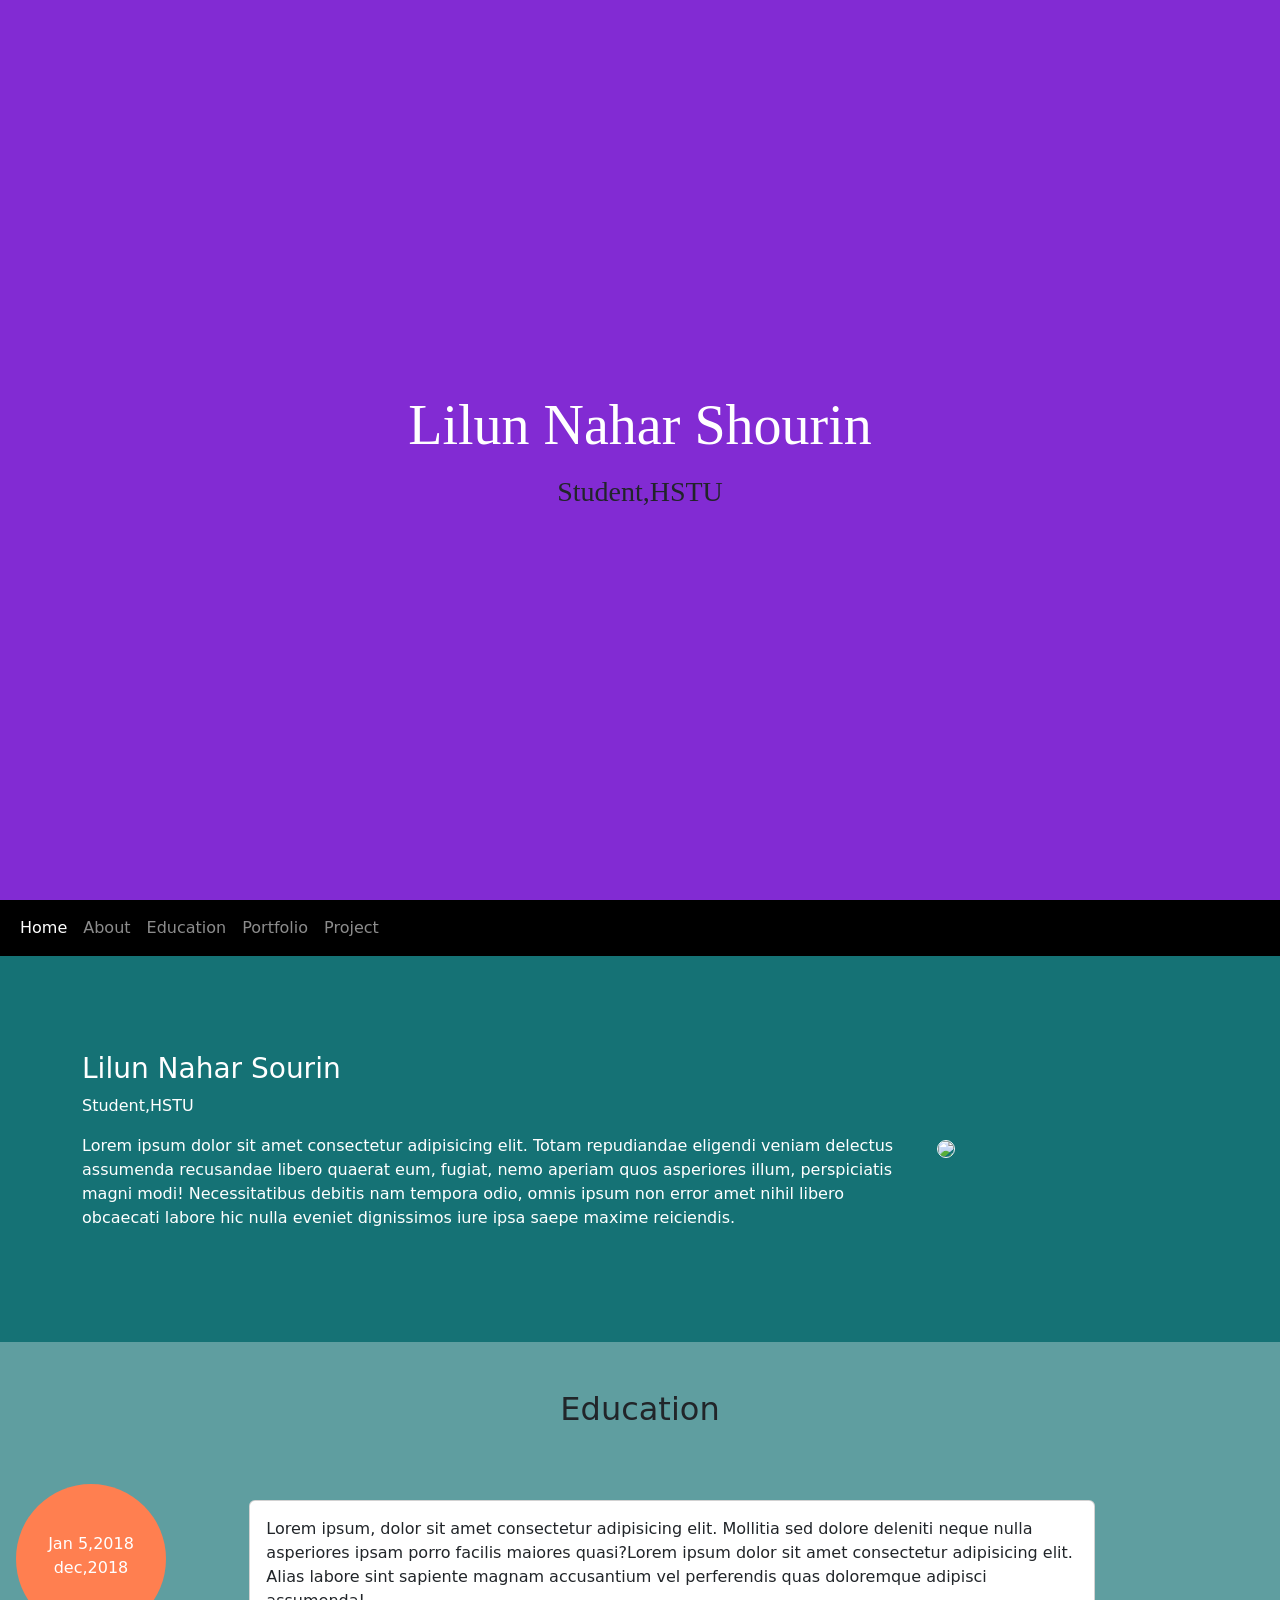
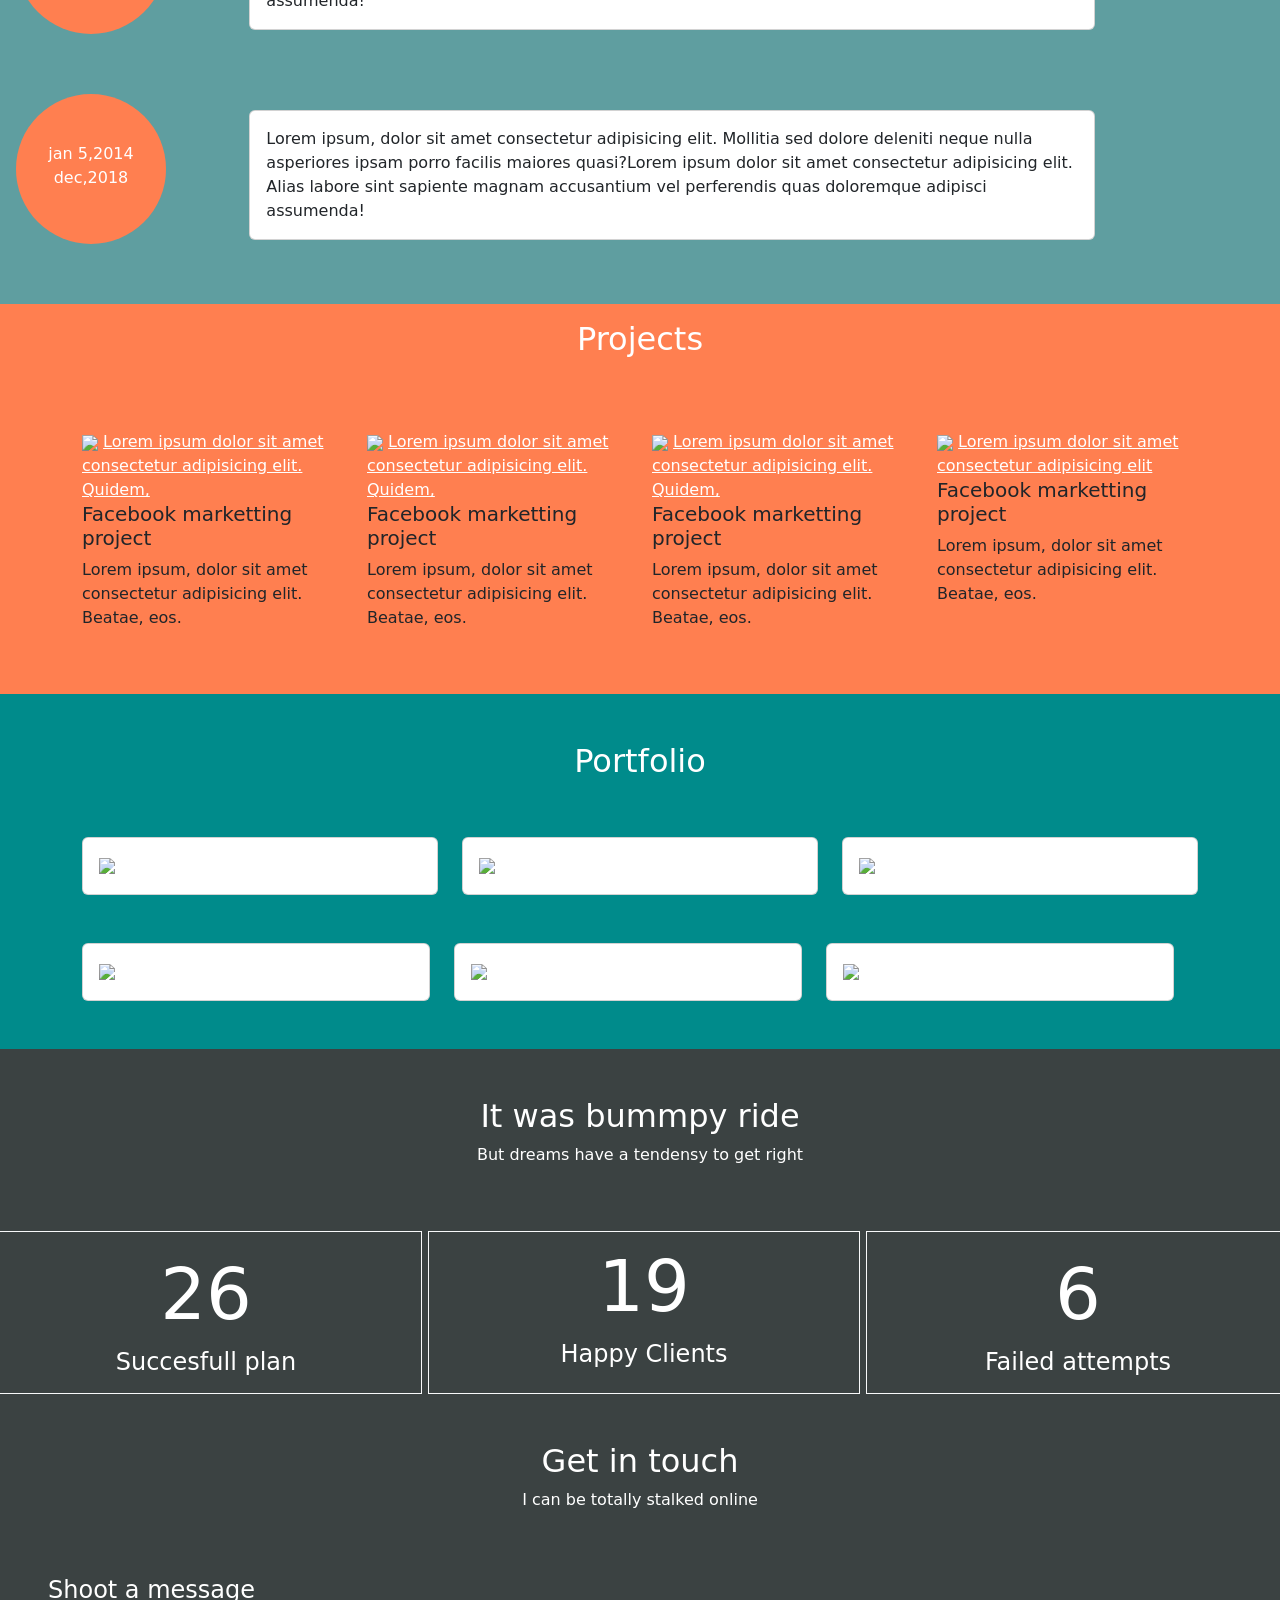
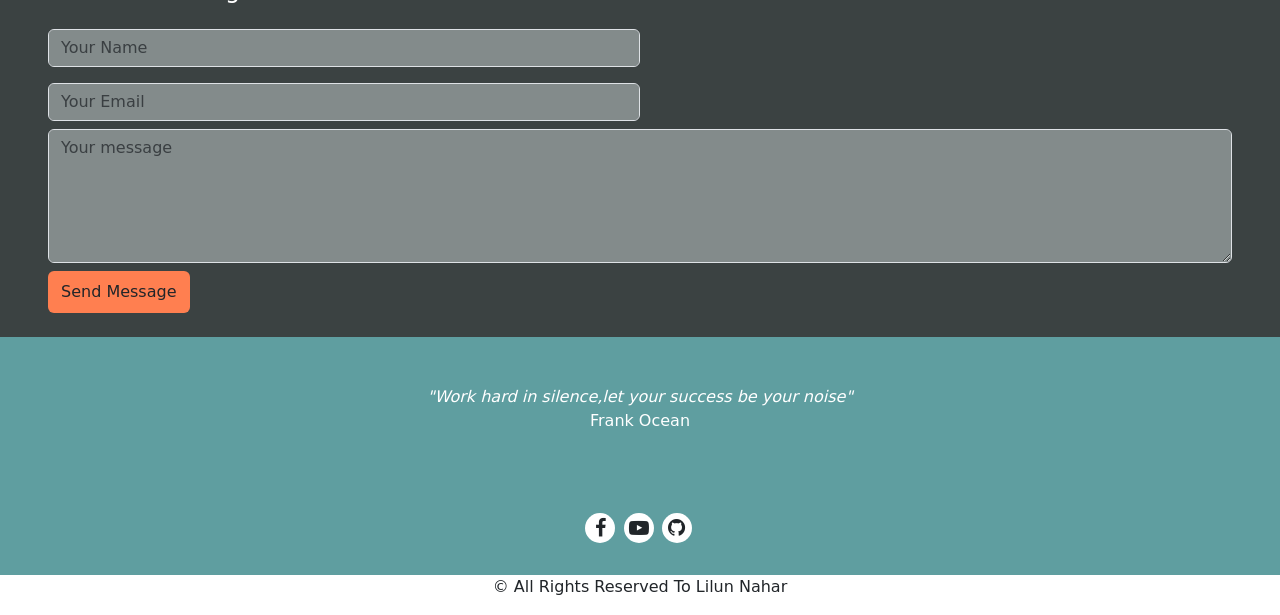
==== index.html @ 3ed7d9c3 "Update index.html" ====
<!DOCTYPE html>

<head>
  
  <meta charset="UTF-8">
  <meta http-equiv="X-UA-Compatible" content="IE=edge">
  <meta name="viewport" content="width=device-width, initial-scale=1.0">

  <title>Document</title>

  <link rel="shortcut icon" type="image/png" href="54432414_1206450412865077_2310091367524597760_n.jpg">

  <!-- bootstrap -->

  <link href="https://cdn.jsdelivr.net/npm/bootstrap@5.0.0-beta3/dist/css/bootstrap.min.css" rel="stylesheet"
    integrity="sha384-eOJMYsd53ii+scO/bJGFsiCZc+5NDVN2yr8+0RDqr0Ql0h+rP48ckxlpbzKgwra6" crossorigin="anonymous">

  

  <link rel="stylesheet" href="https://stackpath.bootstrapcdn.com/font-awesome/4.7.0/css/font-awesome.min.css" integrity="sha384-wvfXpqpZZVQGK6TAh5PVlGOfQNHSoD2xbE+QkPxCAFlNEevoEH3Sl0sibVcOQVnN" crossorigin="anonymous">
  <link rel="stylesheet" href="style.css">
  
  
</head>

<body>
  <!-- this is banner -->
  <section class="banner-container  container-fluid">
    <div class="row vh-100">
      <div class="col-md-9 m-auto text-center banner-colum ">
        <h1 class="text-white display-4 font-weight-bolder py-2">Lilun Nahar Shourin</h1>
        <h3>Student,HSTU</h3>
      </div>

    </div>
  </section>

  <!-- navbar -->


  <nav class="navbar navbar-expand-lg navbar-dark navbar-container">
    <div class="container-fluid text-center">

      <button class="navbar-toggler" type="button" data-bs-toggle="collapse" data-bs-target="#navbarSupportedContent"
        aria-controls="navbarSupportedContent" aria-expanded="false" aria-label="Toggle navigation">
        <span class="navbar-toggler-icon"></span>
      </button>
      <div class="collapse navbar-collapse ml-auto" id="navbarSupportedContent">
        <ul class="navbar-nav ml-auto mb-2 mb-lg-0">
          <li class="nav-item m-auto ">
            <a class="nav-link active" aria-current="page" href="#">Home</a>
          </li>
          <li class="nav-item">
            <a class="nav-link" href="#">About</a>
          </li>
          <li class="nav-item">
            <a class="nav-link" href="#">Education</a>
          </li>

          <li class="nav-item">
            <a class="nav-link" href="#">Portfolio</a>
          </li>
          <li class="nav-item">
            <a class="nav-link" href="#">Project</a>
          </li>
        </ul>
      </div>
  </nav>

  <!-- About -->

  <div class="about-container id=about">
    <div class="container">
      <div class="row align-items-center">
        <div class="col-md-9 py-5 text-white my-5">
          <h3>Lilun Nahar Sourin</h3>
          <p>Student,HSTU</p>
          <p>Lorem ipsum dolor sit amet consectetur adipisicing elit. Totam repudiandae eligendi veniam delectus
            assumenda recusandae libero quaerat eum, fugiat, nemo aperiam quos asperiores illum, perspiciatis magni
            modi! Necessitatibus debitis nam tempora odio, omnis ipsum non error amet nihil libero obcaecati labore hic
            nulla eveniet dignissimos iure ipsa saepe maxime reiciendis.</p>
        </div>
        <div class="col-md-3 py-5">
          <img src="Image/me.jpg" class="img-fluid border  width-50 rounded-circle border-light py-10">

        </div>
      </div>
    </div>
  </div>

  <!-- Education -->

  <div class="education-container">
    <div class="container">
      <div class="row text-center py-5">
        <div class="col  font-weight-bolder"></div>
        <h2 class="redtype-colour">Education</h2>
      </div>
    </div>
    <div class="row">
      <div class="col-md-2 mx-3">
        <div class="circle text-center text-white">
          <p class="py-5">Jan 5,2018<br>
            dec,2018

          </p>
        </div>
      </div>
      <div class="col-md-8 my-3">
        <div class="card">
          <div class="card-body">
            Lorem ipsum, dolor sit amet consectetur adipisicing elit. Mollitia sed dolore deleniti neque nulla
            asperiores ipsam porro facilis maiores quasi?Lorem ipsum dolor sit amet consectetur adipisicing elit. Alias
            labore sint sapiente magnam accusantium vel perferendis quas doloremque adipisci assumenda!
          </div>
        </div>
      </div>
    </div>

    <div class="row py-5">
      <div class="col-md-2 mx-3">
        <div class="circle text-center text-white">
          <p class="py-5">jan 5,2014<br>
            dec,2018

          </p>
        </div>
      </div>
      <div class="col-md-8 my-3">
        <div class="card">
          <div class="card-body">
            Lorem ipsum, dolor sit amet consectetur adipisicing elit. Mollitia sed dolore deleniti neque nulla
            asperiores ipsam porro facilis maiores quasi?Lorem ipsum dolor sit amet consectetur adipisicing elit. Alias
            labore sint sapiente magnam accusantium vel perferendis quas doloremque adipisci assumenda!
          </div>
        </div>
      </div>
    </div>
  </div>

  <!-- projects -->
  <div class="project-container" id="Project">
    <div class="container">
      <div class="row">
        <div class="col py-3">
          <h2 class="text-white text-center font-weight-bolders">Projects</h2>
        </div>


      </div>
      <div class="row py-5">
        <div class="col-md-3">
          <img src="Image/four.jpg" class="img-fluid">
          <a href="" class="text-white">Lorem ipsum dolor sit amet consectetur adipisicing elit. Quidem,</a>

            <h5 class="font-weight-bold">Facebook marketting project</h5>
            <p>Lorem ipsum, dolor sit amet consectetur adipisicing elit. Beatae, eos.</p>
        </div>
        <div class="col-md-3">
          <img src="Image/one.jpg" class="img-fluid">
          <a href="" class="text-white">Lorem ipsum dolor sit amet consectetur adipisicing elit. Quidem,</a>

            <h5 class="font-weight-bold">Facebook marketting project</h5>
            <p>Lorem ipsum, dolor sit amet consectetur adipisicing elit. Beatae, eos.</p>
        </div>
        <div class="col-md-3">
          <img src="Image/two.jpg" class="img-fluid">
          <a href="" class="text-white">Lorem ipsum dolor sit amet consectetur adipisicing elit. Quidem,</a>

            <h5 class="font-weight-bold">Facebook marketting project</h5>
            <p>Lorem ipsum, dolor sit amet consectetur adipisicing elit. Beatae, eos.</p>
        </div>
        <div class="col-md-3">
        
          <img src="Image/four.jpg" class="img-fluid height-50">
          <a href="" class="text-white">Lorem ipsum dolor sit amet consectetur adipisicing elit</a>
		  <h5 class="font-weight-bold">Facebook marketting project</h5>
            <p>Lorem ipsum, dolor sit amet consectetur adipisicing elit. Beatae, eos.</p>
        </div>
      </div>
    </div>
  </div>


  <!-- portfolio -->

  <div class="port-container " id="Portfolio">
    <div class="container">
      <div class="row py-5">
        <div class="col font-weight-bolder text-center text-white">
          <h2>Portfolio</h2>
        </div>
      </div>
      <div class="row">
        <div class="col-md-4">
          <div class="card">
            <div class="card-body">
              <img src="image/two.jpg" class="img-fluid">
            </div>
          </div>
        </div>
        <div class="col-md-4">
          <div class="card">
            <div class="card-body">
              <img src="image/five.jpg" class="img-fluid">
            </div>
          </div>
        </div>
        <div class="col-md-4">
          <div class="card">
            <div class="card-body">
              <img src="image/two.jpg" class="img-fluid">
            </div>
          </div>
        </div>

      
          <div class="row py-5">
            <div class="col-md-4">
              <div class="card">
                <div class="card-body">
                  <img src="image/two.jpg" class="img-fluid">
                </div>
              </div>
            </div>
          

            <div class="col-md-4">
              <div class="card">
                <div class="card-body">
                  <img src="image/two.jpg" class="img-fluid">
                </div>
              </div>
            </div>

          <div class="col-md-4">
              <div class="card">
                <div class="card-body">
                  <img src="image/two.jpg" class="img-fluid">
                </div>
              </div>
            </div>
          </div>
        
      </div>



    </div>
  </div>
  
  
  

  <div class="form-container">
    <div class="container">
      <div class="row py-5">
        <div class="col text-white text-center m-auto">
          <h2 class="font-width-bold">It was bummpy ride</h2>
          <p>But dreams have a tendensy to get right</p>
        </div>
      </div>
    </div>
    <div class="row">
      <div class="col-sm py-2 attempt-padding border   text-center text-white border-light">
        <span style="font-size: 72px;">26</span>
        <h4>Succesfull plan</h4>
      </div>


      <div class="col-sm mx-1 attempt-padding border  text-center text-white border-light">
        <span style="font-size: 72px;">19</span>
        <h4>Happy Clients</h4>
      </div>


      <div class="col-sm  attempt-padding  border text-center text-white border-light py-2 px-2
	  ">
        <span style="font-size: 72px;">6</span>
        <h4>Failed attempts</h4>
      </div>


      
    </div>








    <div class="row py-5">
      <div class="col text-white text-center m-auto">
        <h2 class="font-width-bold">Get in touch</h2>
        <p>I can be totally stalked online</p>
      </div>
    </div>
    <div class="row px-5">
      <div class="col text-white ">
        <h4>Shoot a message</h4>
      </div>
      <form action="backend.php">
        <div class="form-row ">
          <div class="col-md-6 py-3">
            <input type="text" class="form-control inner-form" placeholder="Your Name">
          </div>
          <div class="col-md-6">
            <input type="text" class="form-control inner-form" placeholder="Your Email">
          </div>

        </div>
        <div class="row py-2 ">
          <div class="col">
            <textarea name="" class="form-control inner-form" id="" cols="30" rows="5"
              placeholder="Your message"></textarea>
          </div>
        </div>
        <div class="row pb-4">
          <div class="col">
            <button class="btn bg-redtype py-2">Send Message</button>
          </div>
        </div>
      </form>
    </div>
  </div>
  <section>
    <div class="footer">
      <div class="container">
        <div class="row py-5">
          <div class="col  text-center text-white">
            <em>"Work hard in silence,let your success be your noise"</em>
            <p>Frank Ocean</p>
          </div>
        </div>
        <div class="row py-3 text-center"> 
          <ul>
            
               <li class="icon-circle text-center">
              <i class="fa fa-facebook " aria-hidden="true"></i>
              
            </li>
               
              <li class="icon-circle text-center">
               <i class="fa fa-youtube-play colour-blue" aria-hidden="true"></i>
          
          </li>
                 
            <li class="icon-circle text-center">
              <i class="fa fa-github" aria-hidden="true"></i>
            </li>
          </ul>
          </div>
          
            </div>
            
          </div>
          

             
            
          
          
        
        <div class="row">
          <div class="col text-center">
            <p>&copy; All Rights Reserved To Lilun Nahar </p>
          </div>
        </div>
    </div>
  </section>





  <!-- Optional JavaScript; choose one of the two! -->

  <!-- Option 1: Bootstrap Bundle with Popper -->
  <script src="https://cdn.jsdelivr.net/npm/bootstrap@5.0.0-beta3/dist/js/bootstrap.bundle.min.js"
    integrity="sha384-JEW9xMcG8R+pH31jmWH6WWP0WintQrMb4s7ZOdauHnUtxwoG2vI5DkLtS3qm9Ekf"
    crossorigin="anonymous"></script>

  <!-- Option 2: Separate Popper and Bootstrap JS -->

  <scrip src="https://cdn.jsdelivr.net/npm/@popperjs/core@2.9.1/dist/umd/popper.min.js"
    integrity="sha384-SR1sx49pcuLnqZUnnPwx6FCym0wLsk5JZuNx2bPPENzswTNFaQU1RDvt3wT4gWFG" crossorigin="anonymous">
  </scrip>
  <scrip src="https://cdn.jsdelivr.net/npm/bootstrap@5.0.0-beta3/dist/js/bootstrap.min.js"
    integrity="sha384-j0CNLUeiqtyaRmlzUHCPZ+Gy5fQu0dQ6eZ/xAww941Ai1SxSY+0EQqNXNE6DZiVc" crossorigin="anonymous">
  </scrip>


</body>



</html>
---- style.css ----
.banner-container{
     background-color: rgb(130, 43, 211);

     font-family: cursive;
}
.banner-colum{
    background-color: rgb(130, 43, 211);
}
.navbar-container{
    top: 0;
    z-index: 2;
    background-color: black;
    position: sticky;
}
.about-container{
    background-color: rgb(21, 114, 117);
}
.education-container{
    background-color: cadetblue;
}
.bg-redtype{
background-color: coral;
}
.bg-redtype:hover{
    color: rgb(240, 212, 203);
    }
.attempt-padding{
margin-left: 2px;
margin-right: 2px;
}
.circle{
    width: 150px;

    height: 150px;
    border-radius: 50%;
    background-color: coral;
}
.project-container{
    background-color: coral;
}
.port-container{
    background-color: darkcyan;
}
.form-container{
    background-color:  #3b4242;;
}
.inner-form{
    background-color: #838b8b;
}
.footer{
    background-color: cadetblue;
}
.icon-circle{ 
    width: 30px;
    height: 30px;
    border-radius: 50%;
    display: inline-block;
    background-color:white;
    font-size: 20px;
    text-align: center;
    padding: auto;
    margin-right: 3px;
}
.icon-circle:hover{ 
    
    background-color:rgba(16, 132, 199, 0.719);
}
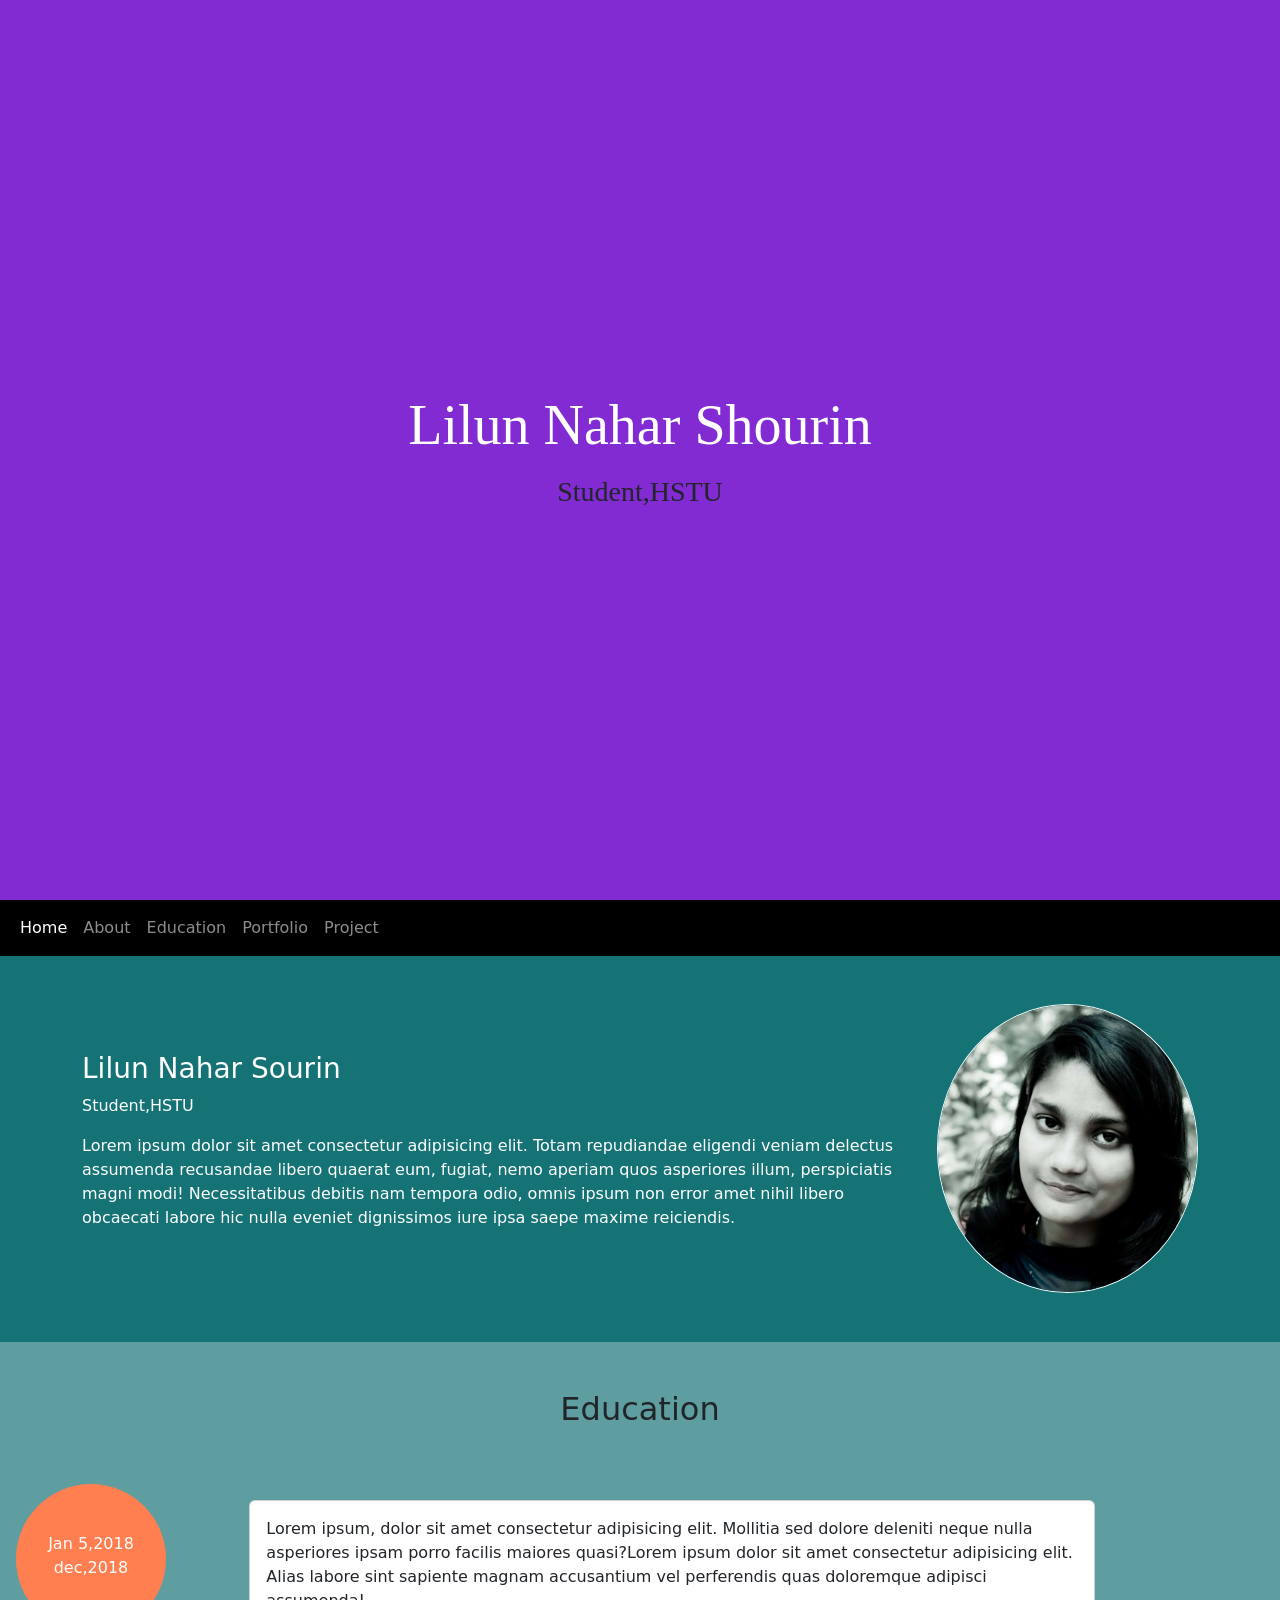
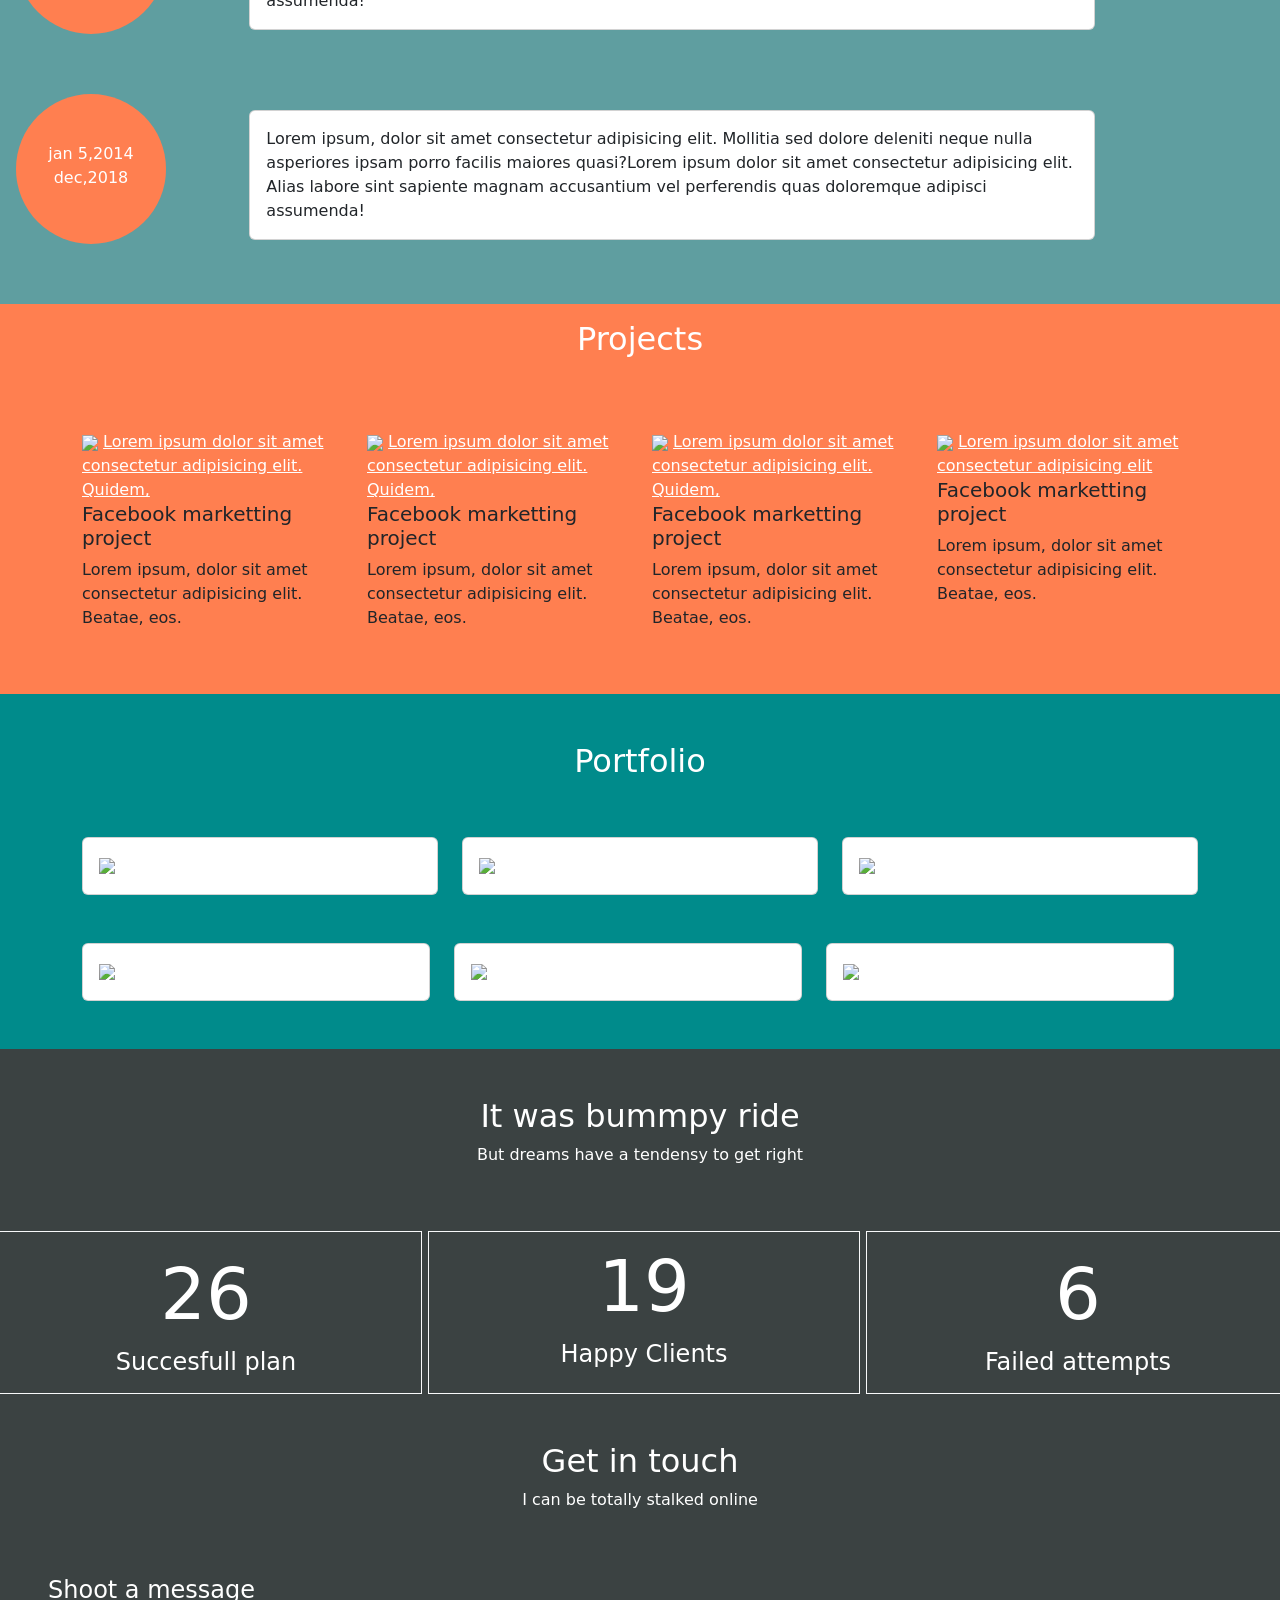
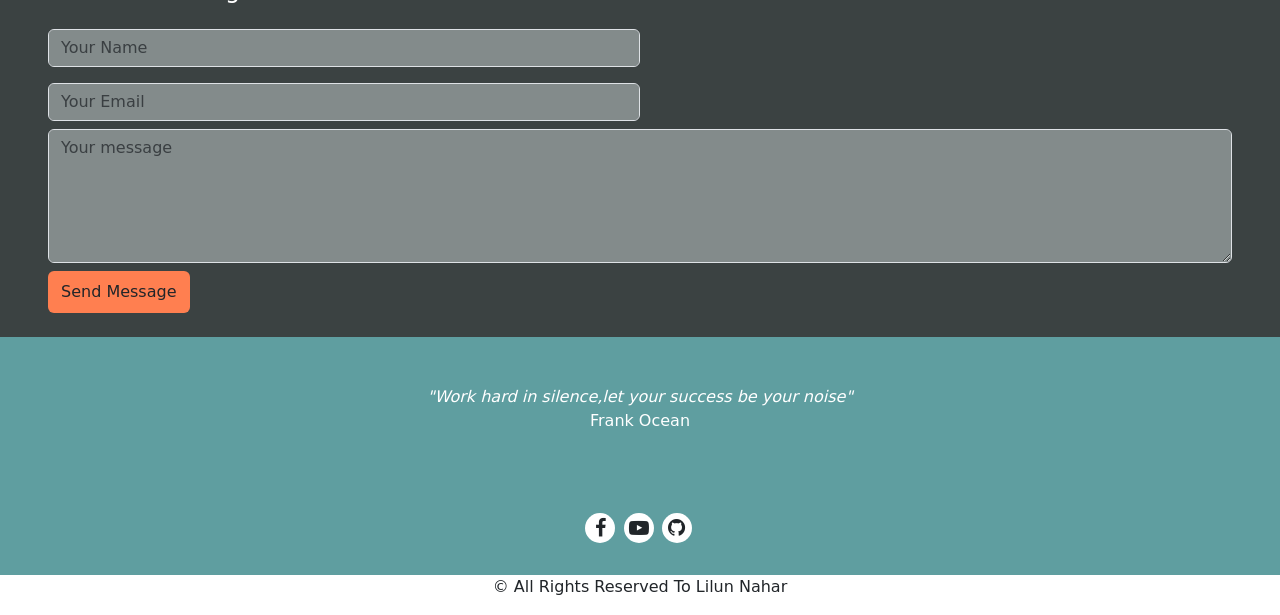
==== commit 66465553: "Update index.html" ====
--- a/index.html
+++ b/index.html
@@ -81,7 +81,7 @@
             nulla eveniet dignissimos iure ipsa saepe maxime reiciendis.</p>
         </div>
         <div class="col-md-3 py-5">
-          <img src="Image/me.jpg" class="img-fluid border  width-50 rounded-circle border-light py-10">
+          <img src="me.jpg" class="img-fluid border  width-50 rounded-circle border-light py-10">
 
         </div>
       </div>
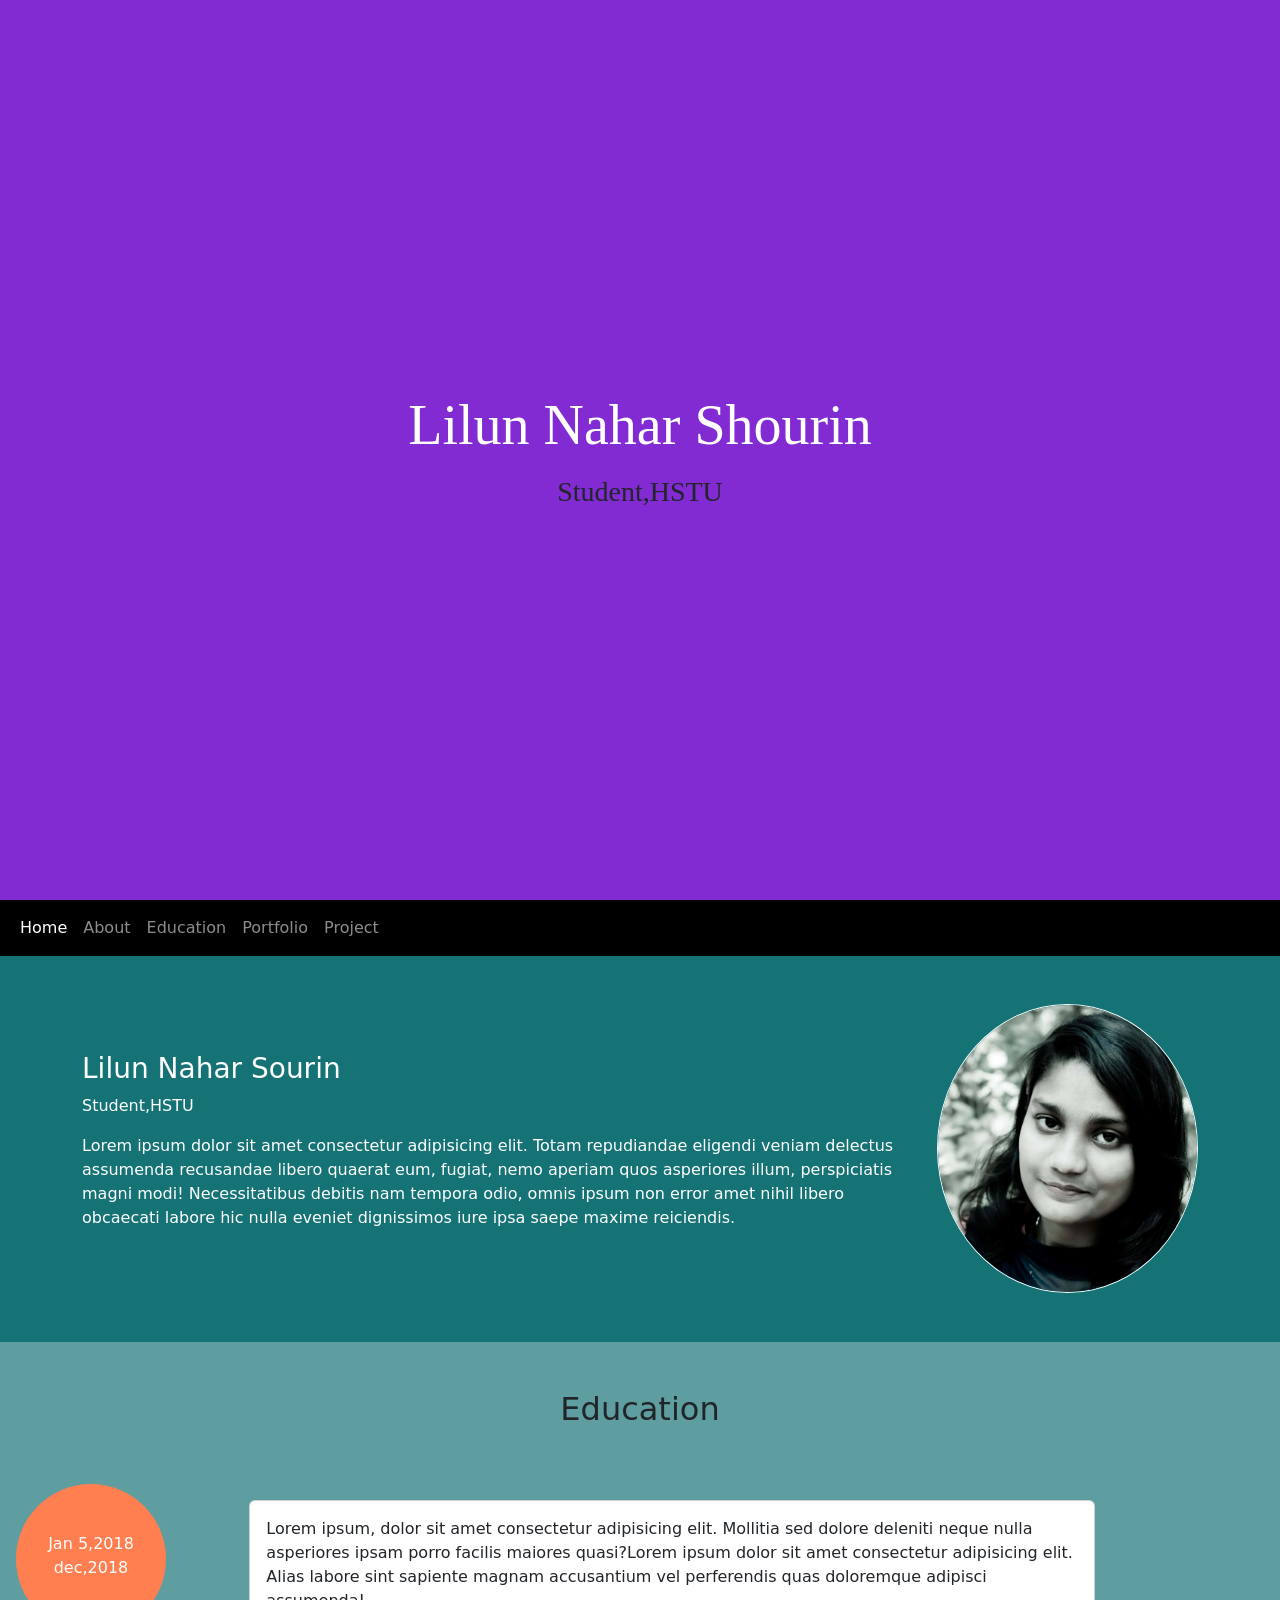
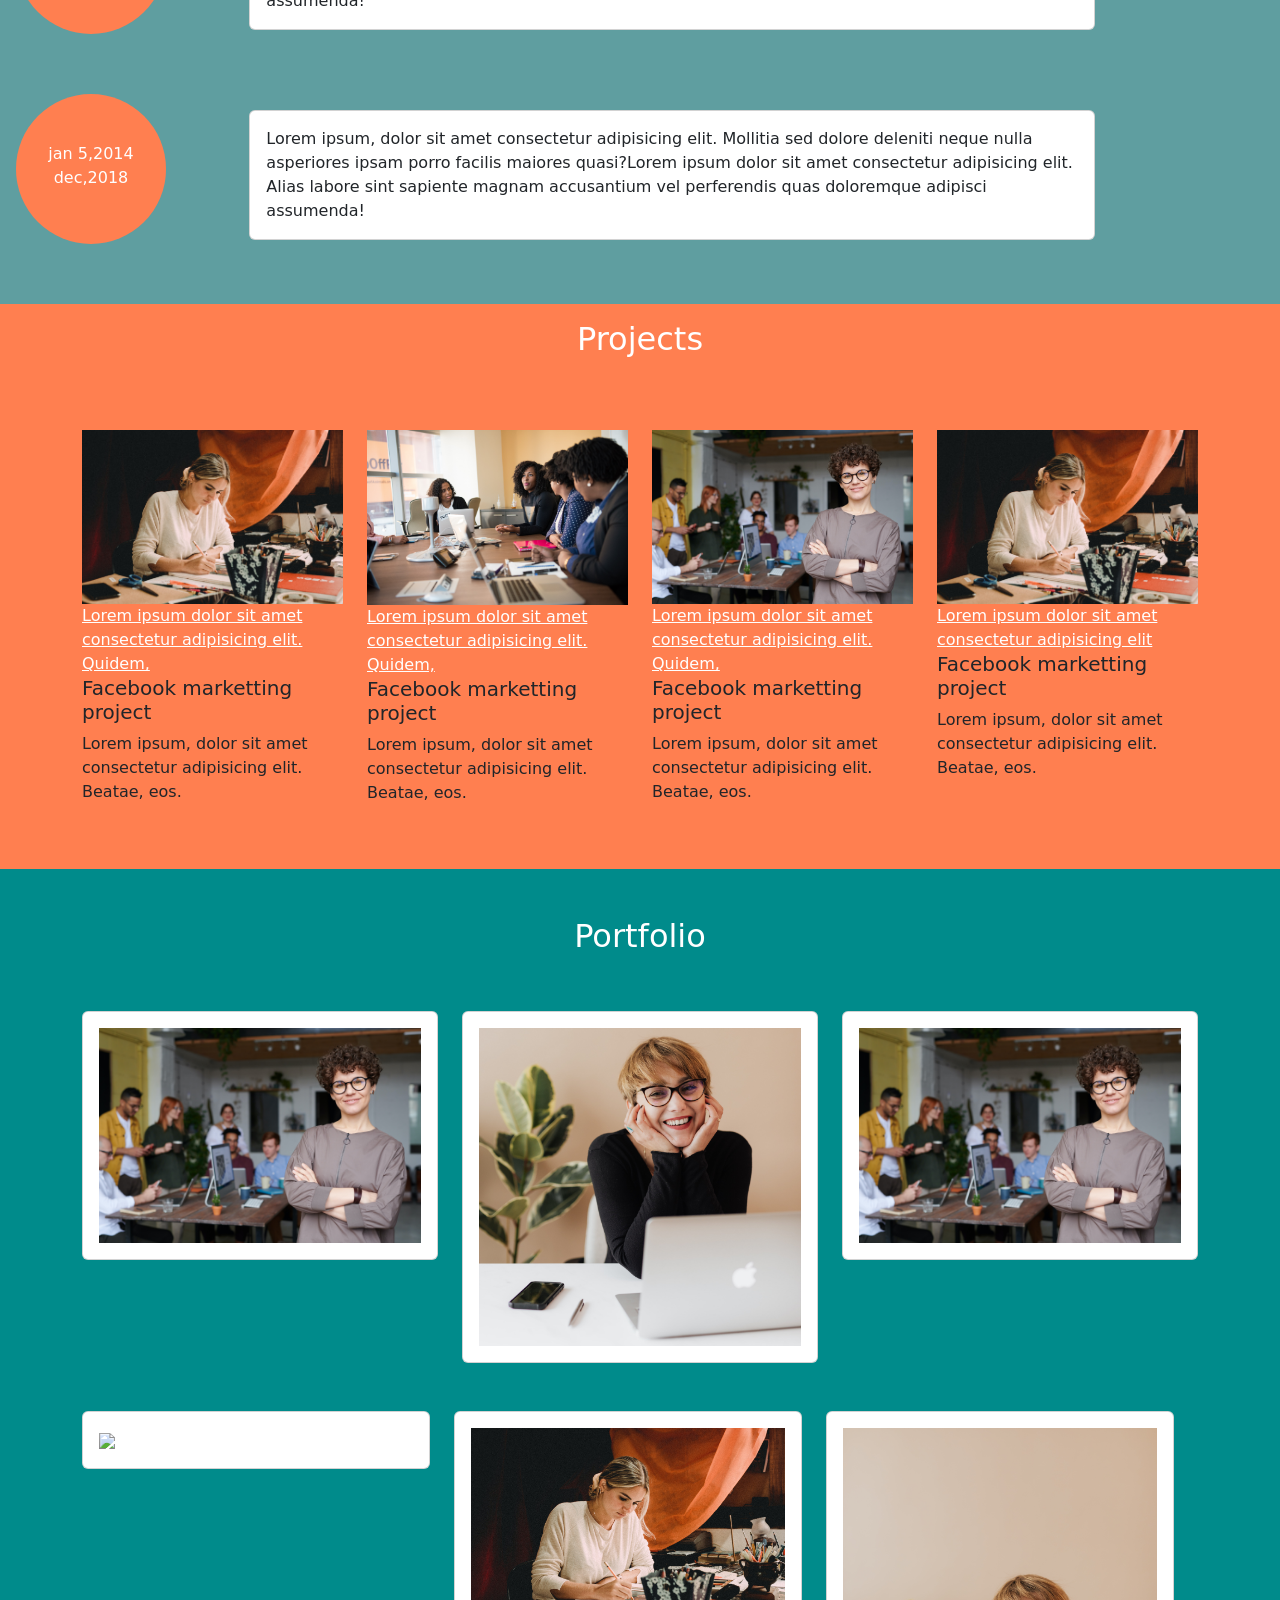
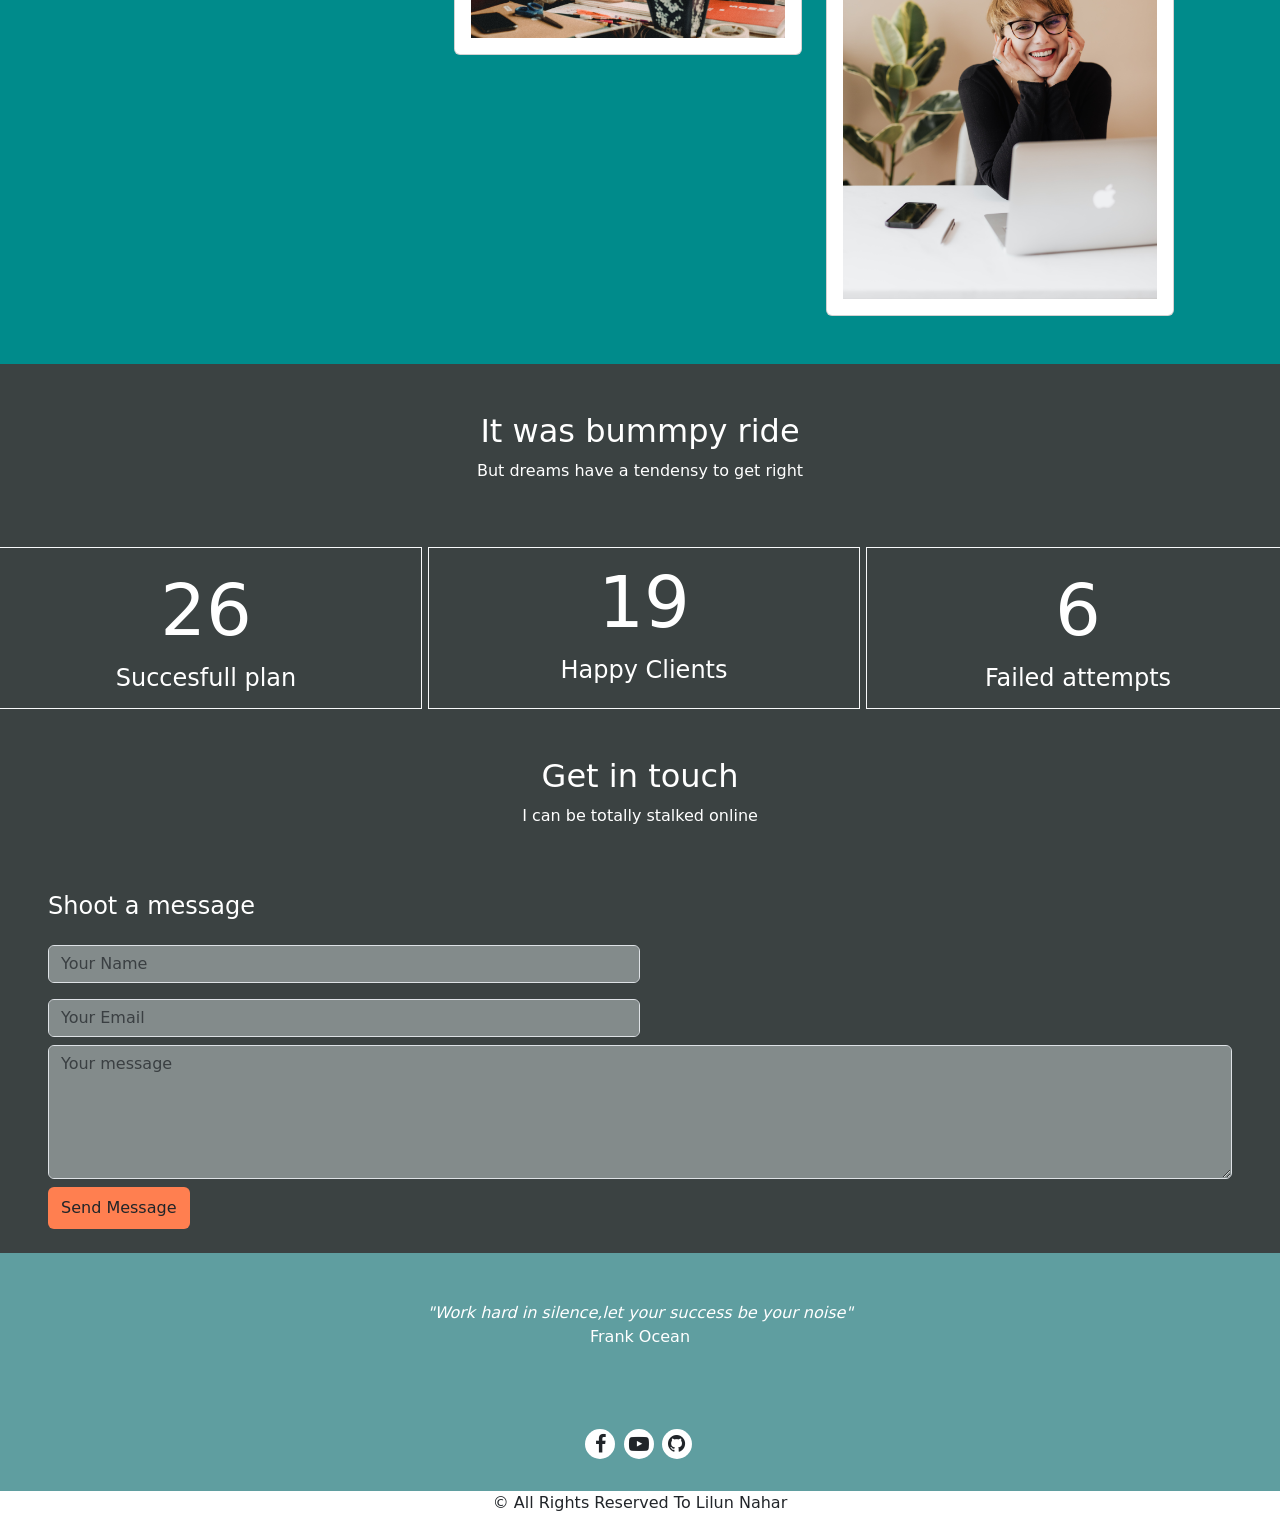
==== commit 83382716: "Update index.html" ====
--- a/index.html
+++ b/index.html
@@ -150,21 +150,21 @@
       </div>
       <div class="row py-5">
         <div class="col-md-3">
-          <img src="Image/four.jpg" class="img-fluid">
+          <img src="four.jpg" class="img-fluid">
           <a href="" class="text-white">Lorem ipsum dolor sit amet consectetur adipisicing elit. Quidem,</a>
 
             <h5 class="font-weight-bold">Facebook marketting project</h5>
             <p>Lorem ipsum, dolor sit amet consectetur adipisicing elit. Beatae, eos.</p>
         </div>
         <div class="col-md-3">
-          <img src="Image/one.jpg" class="img-fluid">
+          <img src="one.jpg" class="img-fluid">
           <a href="" class="text-white">Lorem ipsum dolor sit amet consectetur adipisicing elit. Quidem,</a>
 
             <h5 class="font-weight-bold">Facebook marketting project</h5>
             <p>Lorem ipsum, dolor sit amet consectetur adipisicing elit. Beatae, eos.</p>
         </div>
         <div class="col-md-3">
-          <img src="Image/two.jpg" class="img-fluid">
+          <img src="two.jpg" class="img-fluid">
           <a href="" class="text-white">Lorem ipsum dolor sit amet consectetur adipisicing elit. Quidem,</a>
 
             <h5 class="font-weight-bold">Facebook marketting project</h5>
@@ -172,7 +172,7 @@
         </div>
         <div class="col-md-3">
         
-          <img src="Image/four.jpg" class="img-fluid height-50">
+          <img src="four.jpg" class="img-fluid height-50">
           <a href="" class="text-white">Lorem ipsum dolor sit amet consectetur adipisicing elit</a>
 		  <h5 class="font-weight-bold">Facebook marketting project</h5>
             <p>Lorem ipsum, dolor sit amet consectetur adipisicing elit. Beatae, eos.</p>
@@ -195,21 +195,21 @@
         <div class="col-md-4">
           <div class="card">
             <div class="card-body">
-              <img src="image/two.jpg" class="img-fluid">
+              <img src="two.jpg" class="img-fluid">
             </div>
           </div>
         </div>
         <div class="col-md-4">
           <div class="card">
             <div class="card-body">
-              <img src="image/five.jpg" class="img-fluid">
+              <img src="five.jpg" class="img-fluid">
             </div>
           </div>
         </div>
         <div class="col-md-4">
           <div class="card">
             <div class="card-body">
-              <img src="image/two.jpg" class="img-fluid">
+              <img src="two.jpg" class="img-fluid">
             </div>
           </div>
         </div>
@@ -219,7 +219,7 @@
             <div class="col-md-4">
               <div class="card">
                 <div class="card-body">
-                  <img src="image/two.jpg" class="img-fluid">
+                  <img src=".jpg" class="img-fluid">
                 </div>
               </div>
             </div>
@@ -228,7 +228,7 @@
             <div class="col-md-4">
               <div class="card">
                 <div class="card-body">
-                  <img src="image/two.jpg" class="img-fluid">
+                  <img src="four.jpg" class="img-fluid">
                 </div>
               </div>
             </div>
@@ -236,7 +236,7 @@
           <div class="col-md-4">
               <div class="card">
                 <div class="card-body">
-                  <img src="image/two.jpg" class="img-fluid">
+                  <img src="three.jpg" class="img-fluid">
                 </div>
               </div>
             </div>
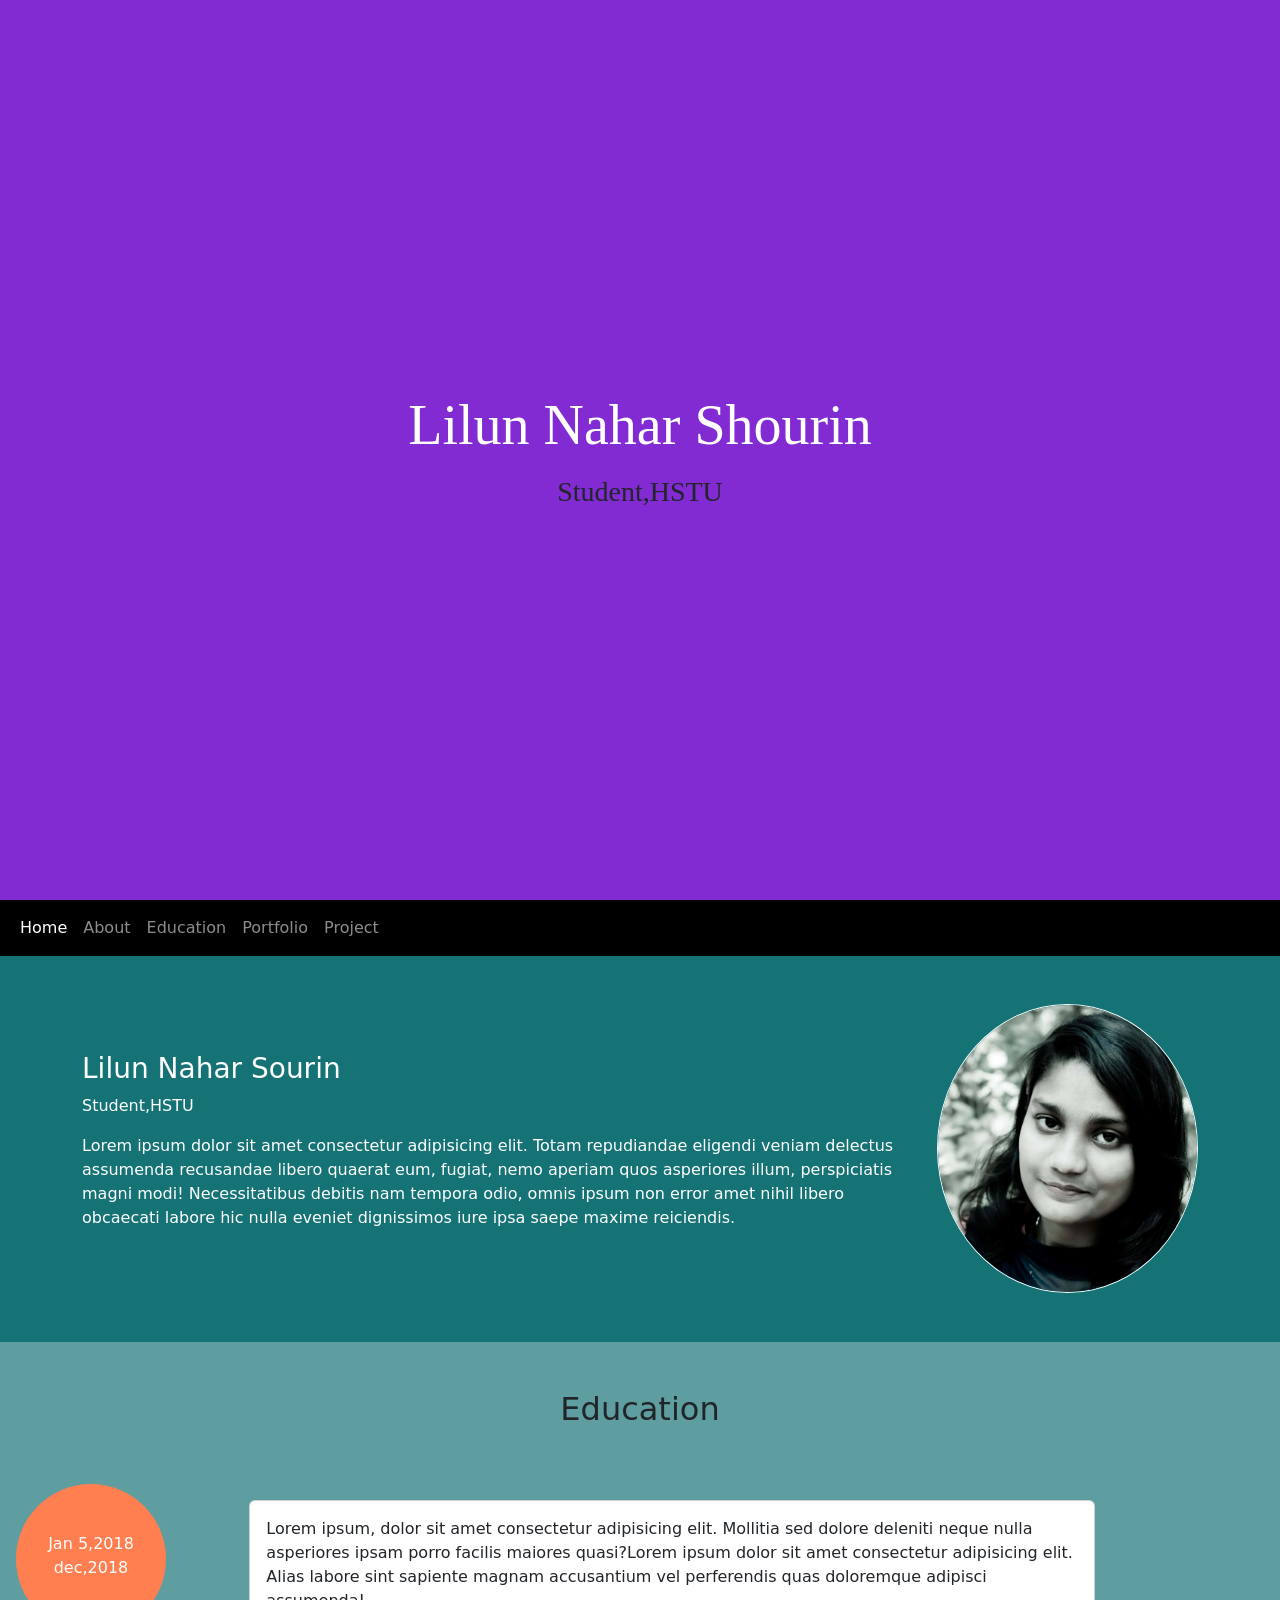
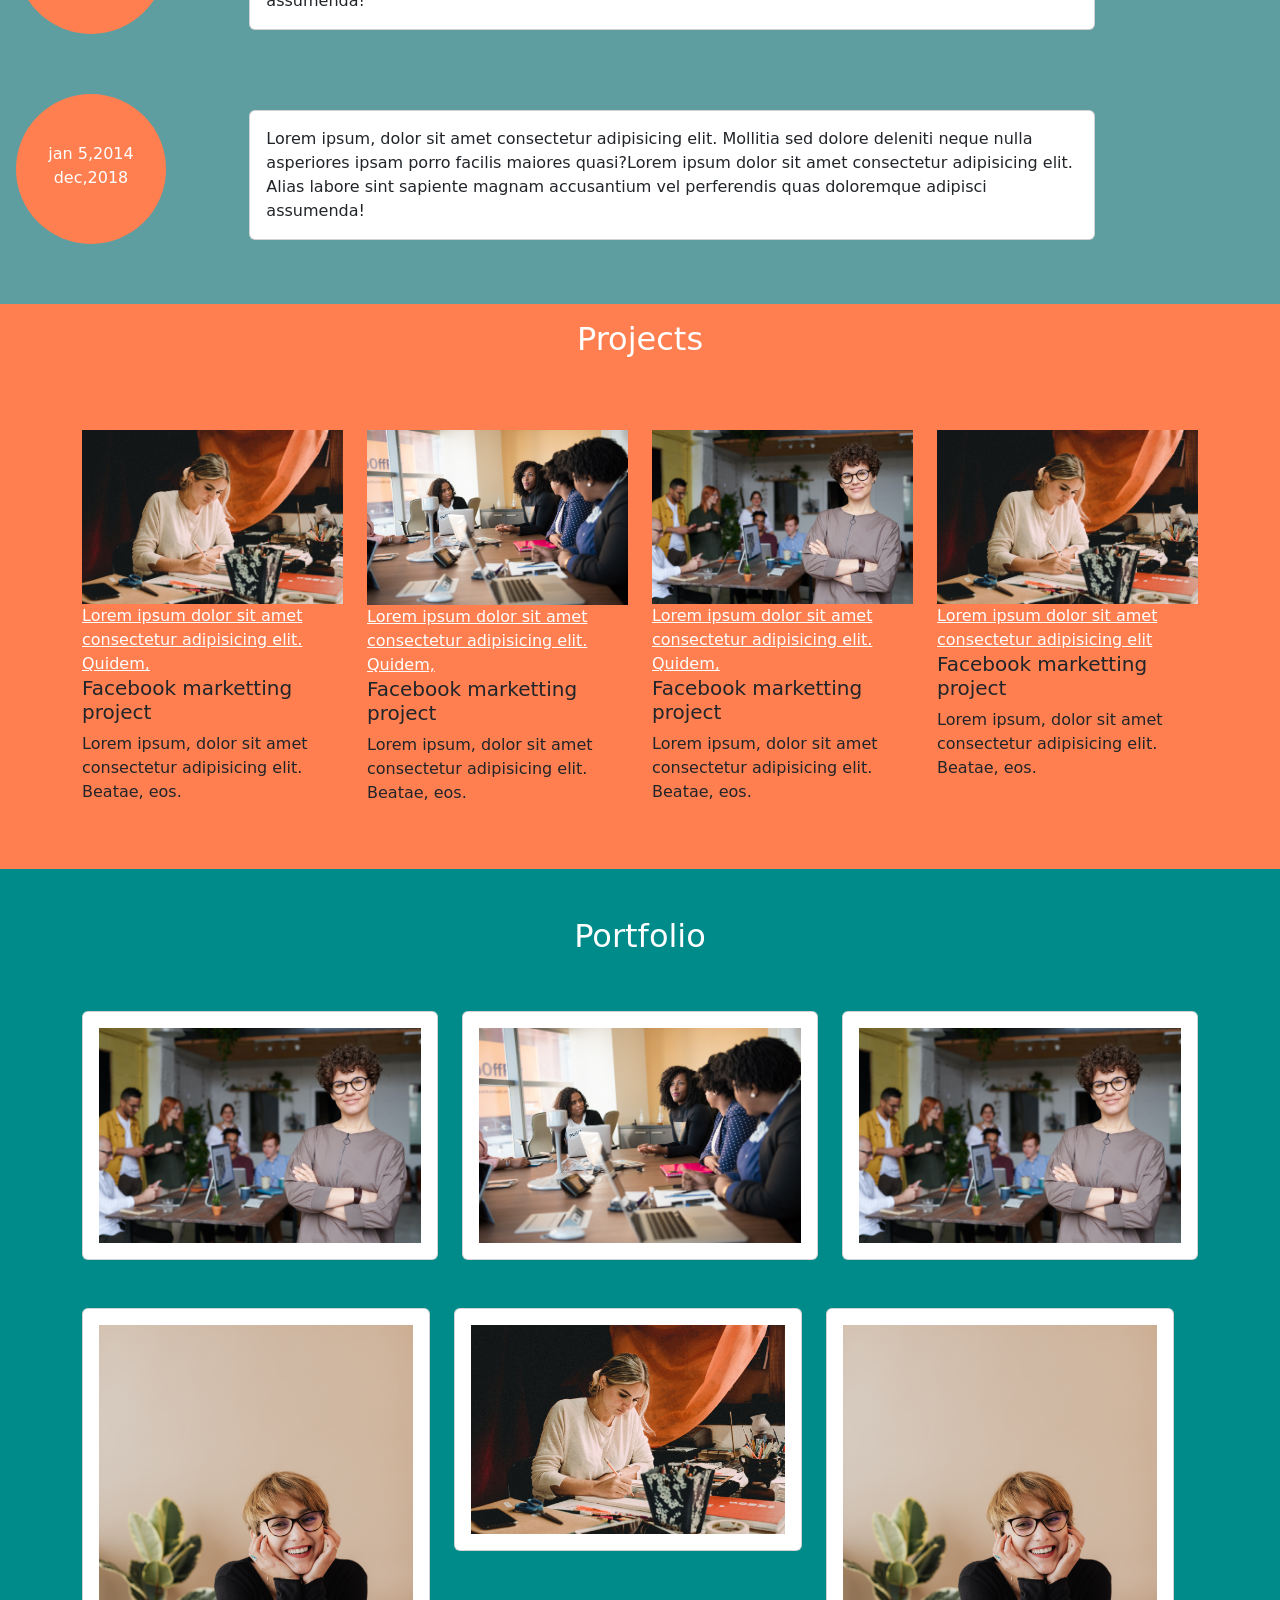
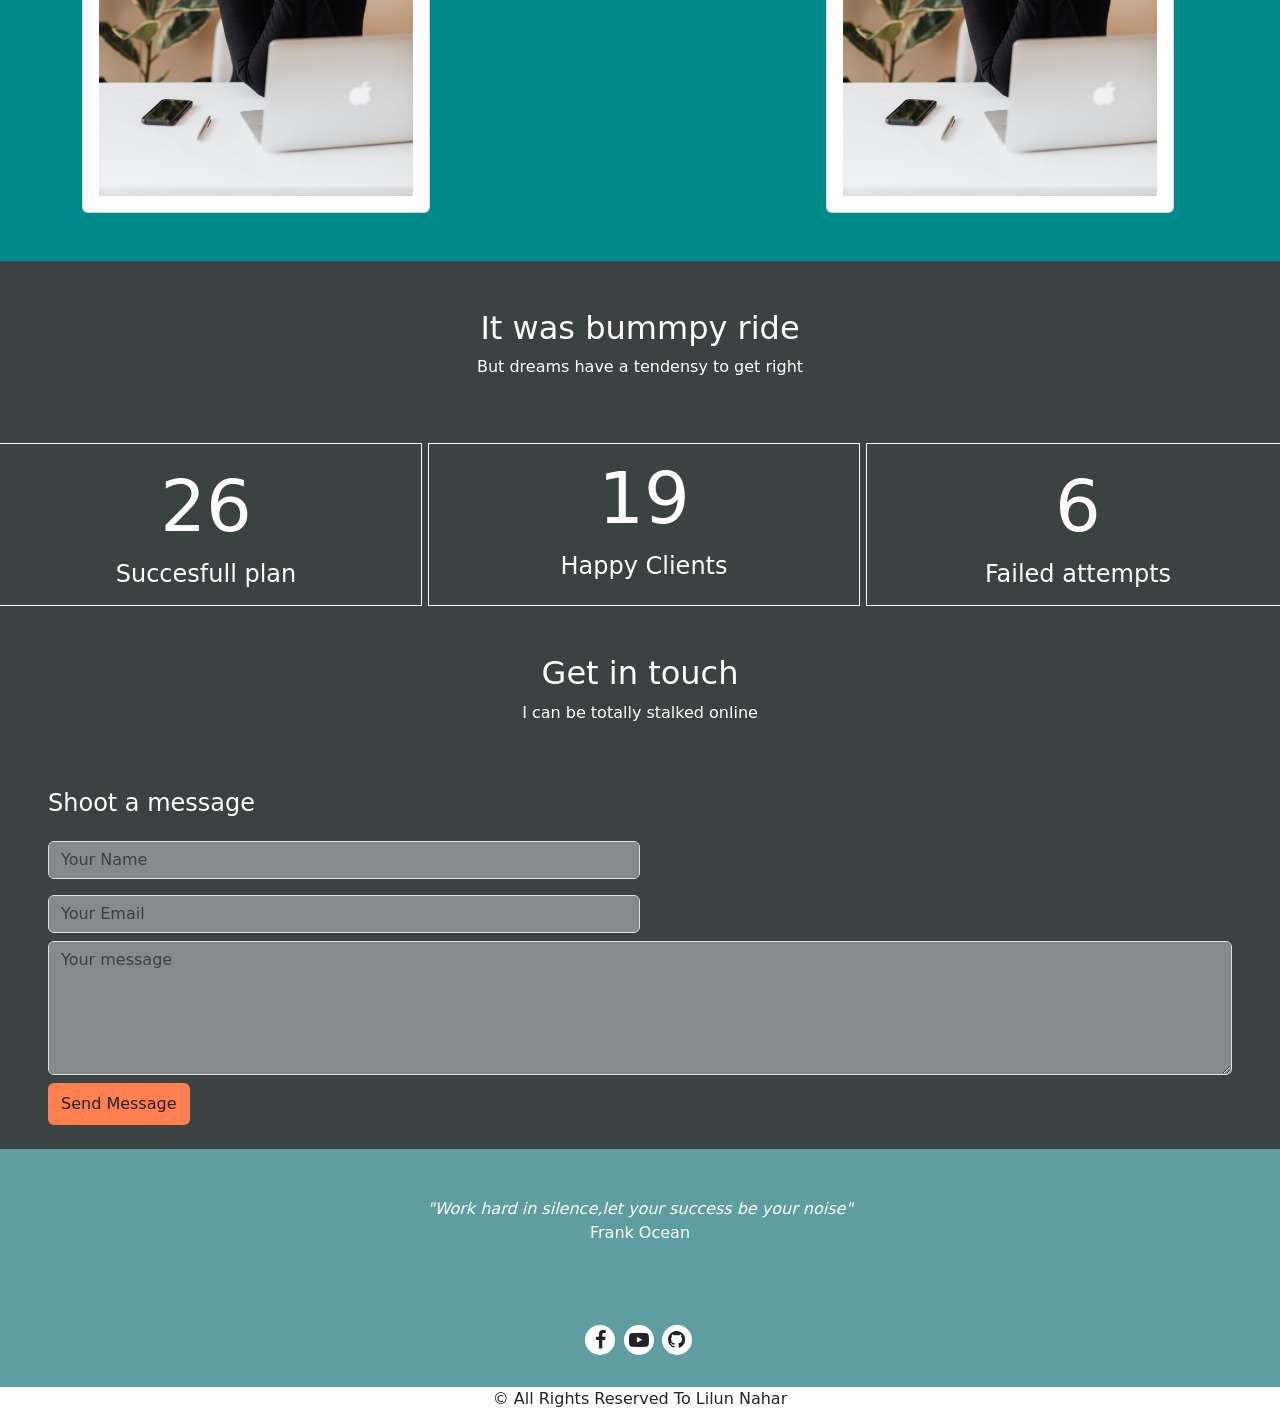
==== commit caaf4654: "Update index.html" ====
--- a/index.html
+++ b/index.html
@@ -202,7 +202,7 @@
         <div class="col-md-4">
           <div class="card">
             <div class="card-body">
-              <img src="five.jpg" class="img-fluid">
+              <img src="one.jpg" class="img-fluid">
             </div>
           </div>
         </div>
@@ -219,7 +219,7 @@
             <div class="col-md-4">
               <div class="card">
                 <div class="card-body">
-                  <img src=".jpg" class="img-fluid">
+                  <img src="three.jpg" class="img-fluid">
                 </div>
               </div>
             </div>
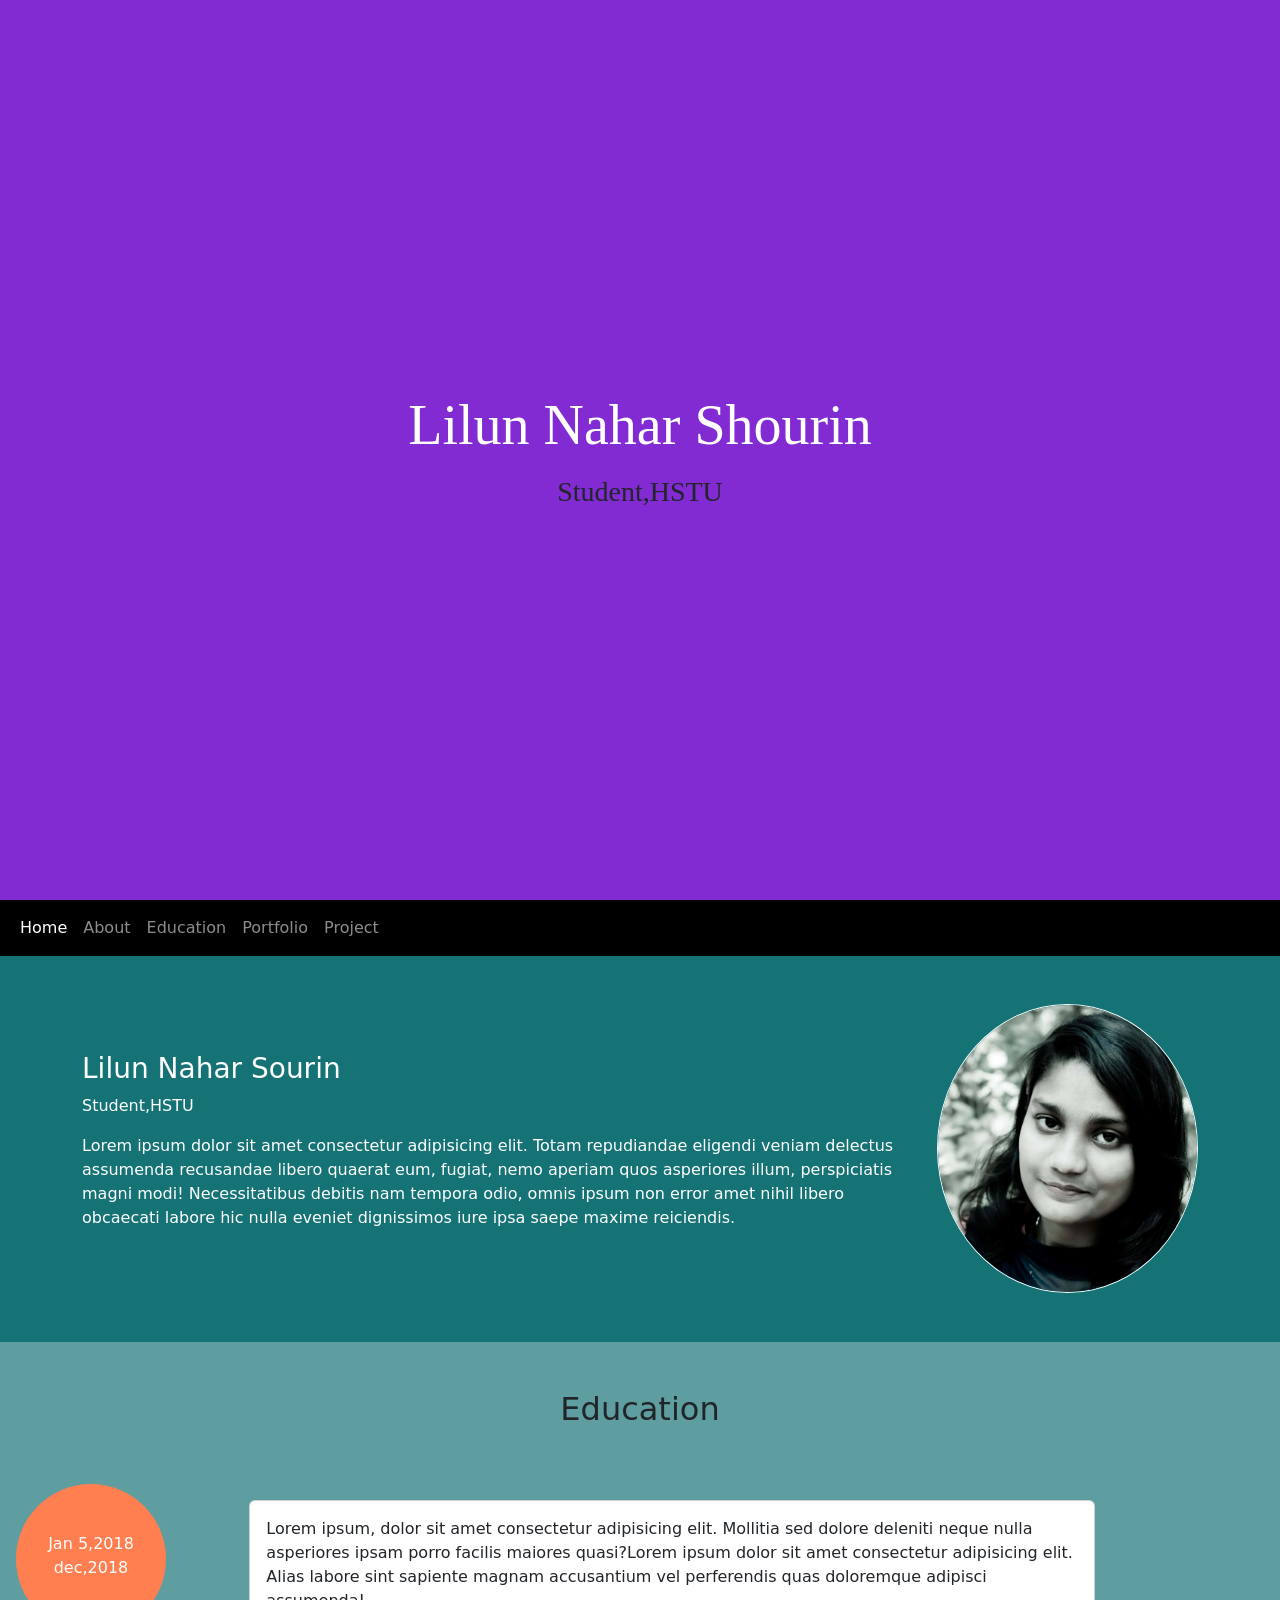
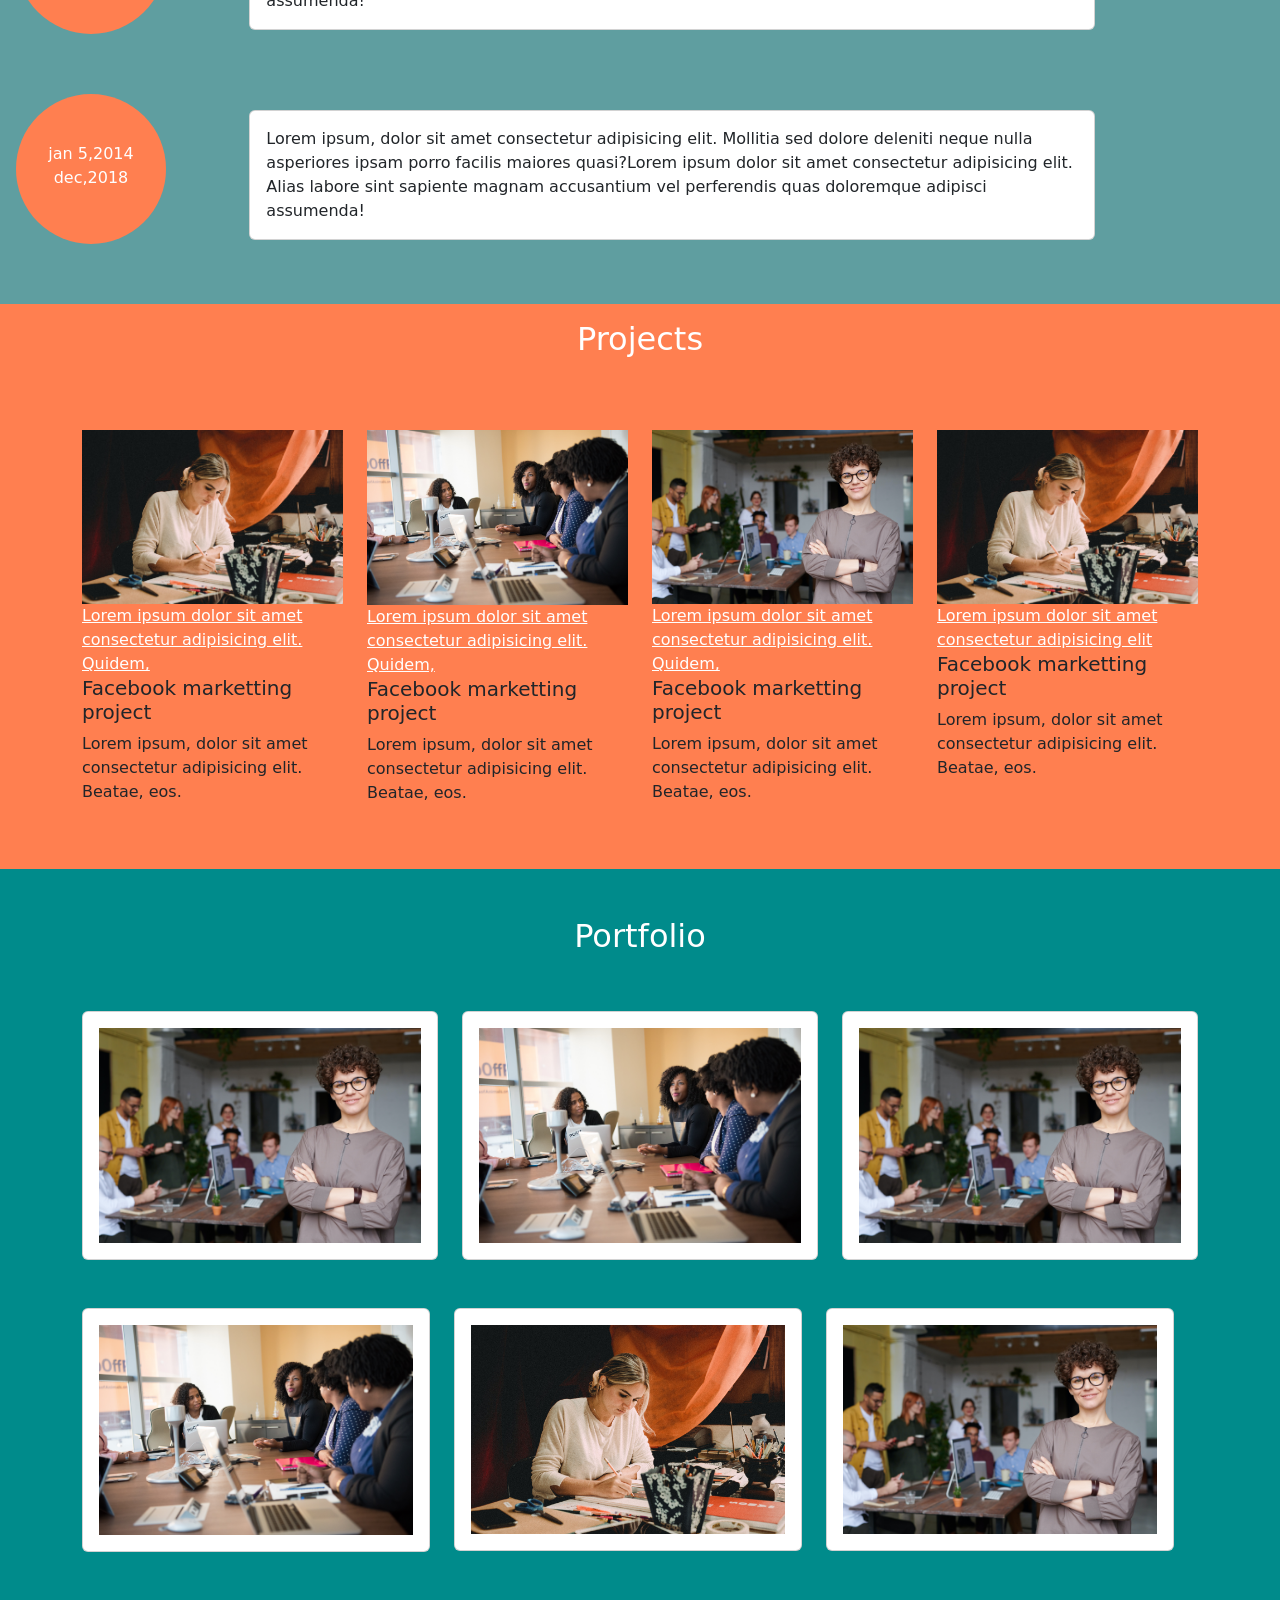
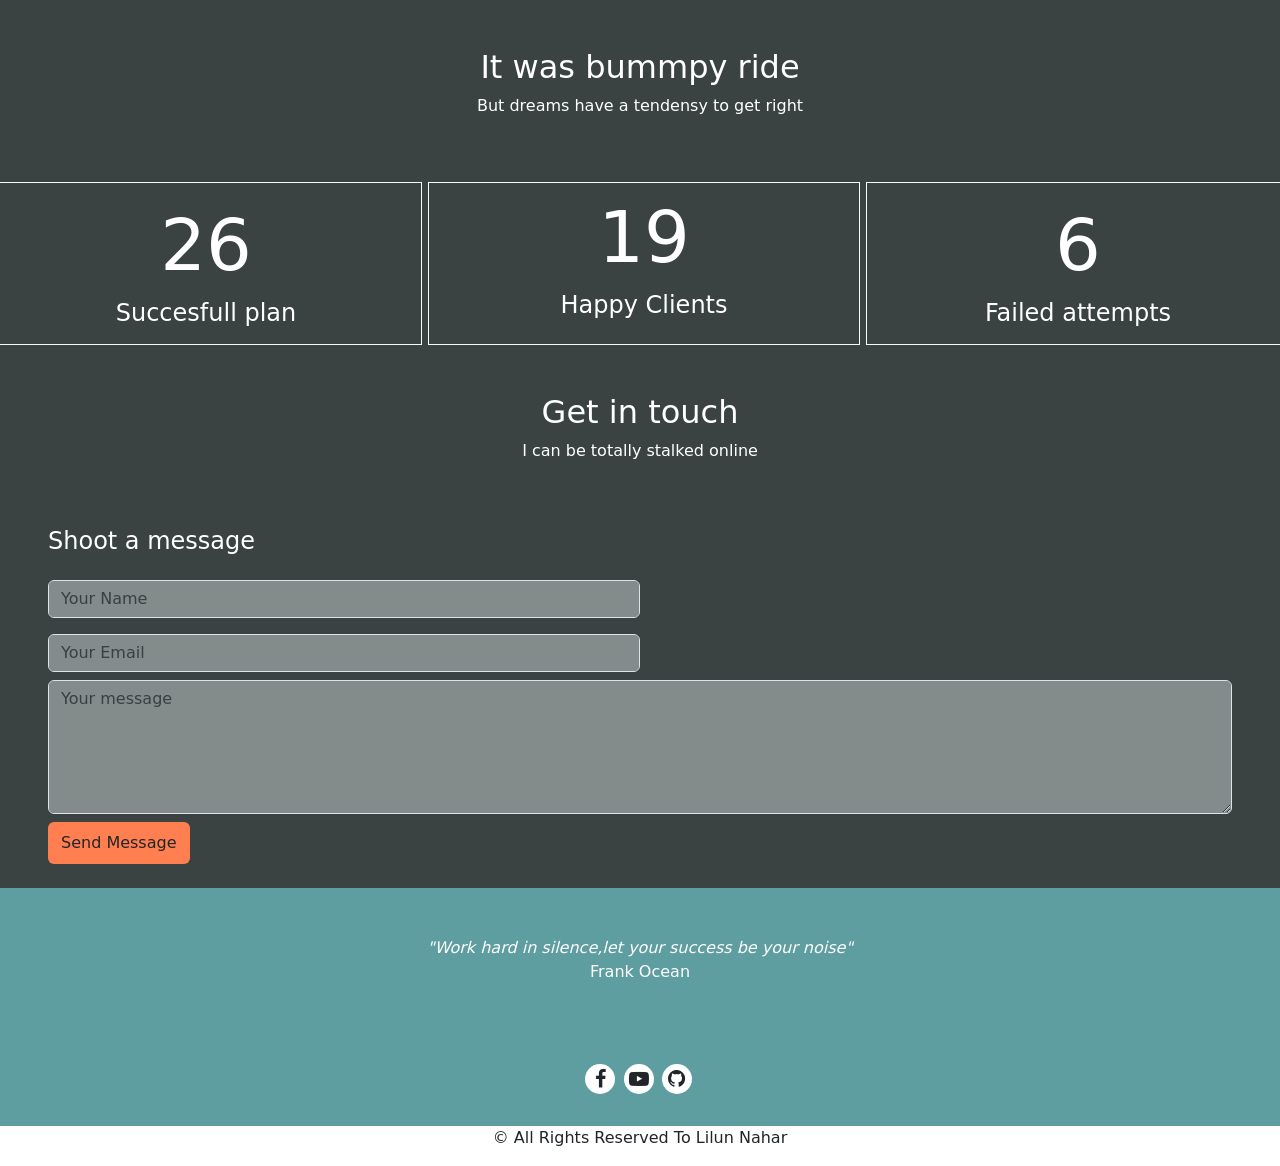
==== commit 2c7e35ed: "Update index.html" ====
--- a/index.html
+++ b/index.html
@@ -51,17 +51,17 @@
             <a class="nav-link active" aria-current="page" href="#">Home</a>
           </li>
           <li class="nav-item">
-            <a class="nav-link" href="#">About</a>
+            <a class="nav-link" href="#About">About</a>
           </li>
           <li class="nav-item">
-            <a class="nav-link" href="#">Education</a>
+            <a class="nav-link" href="#Education">Education</a>
           </li>
 
           <li class="nav-item">
-            <a class="nav-link" href="#">Portfolio</a>
+            <a class="nav-link" href="#Portfolio">Portfolio</a>
           </li>
           <li class="nav-item">
-            <a class="nav-link" href="#">Project</a>
+            <a class="nav-link" href="#Project">Project</a>
           </li>
         </ul>
       </div>
@@ -219,7 +219,7 @@
             <div class="col-md-4">
               <div class="card">
                 <div class="card-body">
-                  <img src="three.jpg" class="img-fluid">
+                  <img src="one.jpg" class="img-fluid">
                 </div>
               </div>
             </div>
@@ -236,7 +236,7 @@
           <div class="col-md-4">
               <div class="card">
                 <div class="card-body">
-                  <img src="three.jpg" class="img-fluid">
+                  <img src="two.jpg" class="img-fluid">
                 </div>
               </div>
             </div>
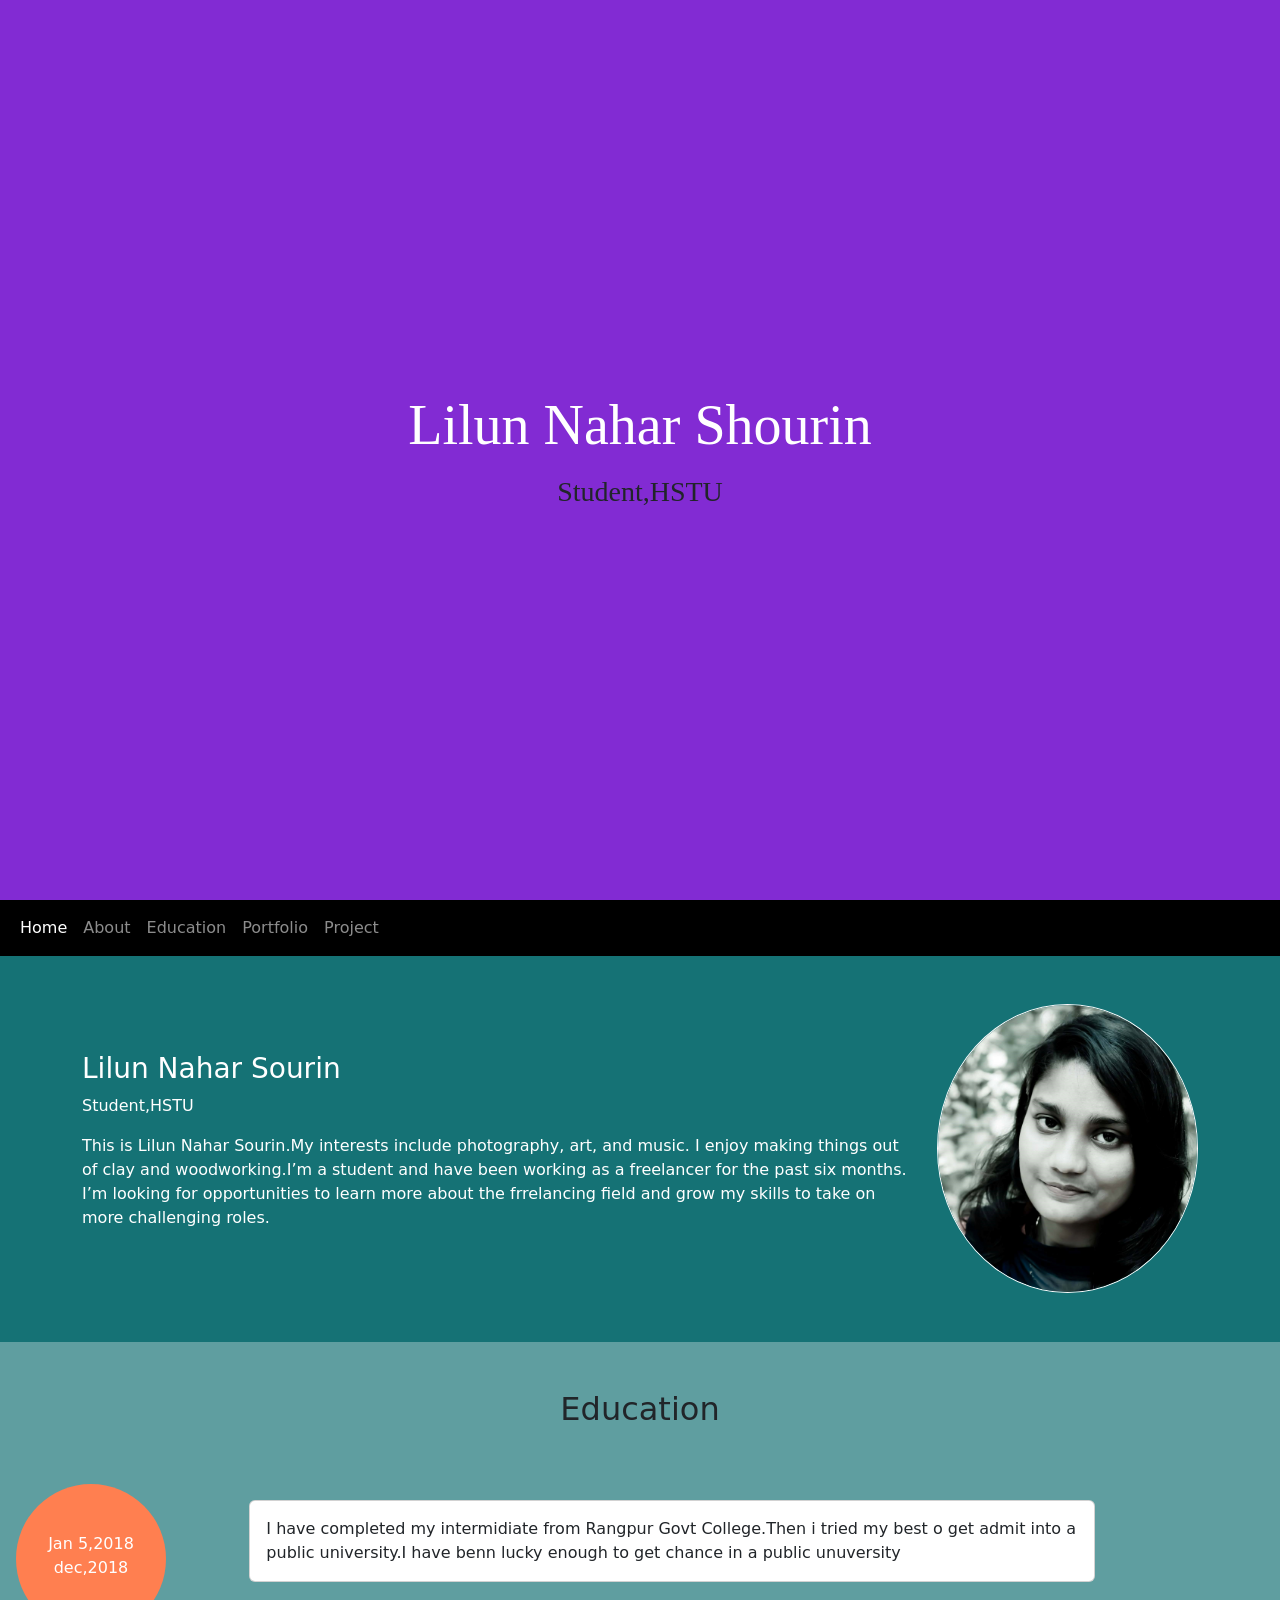
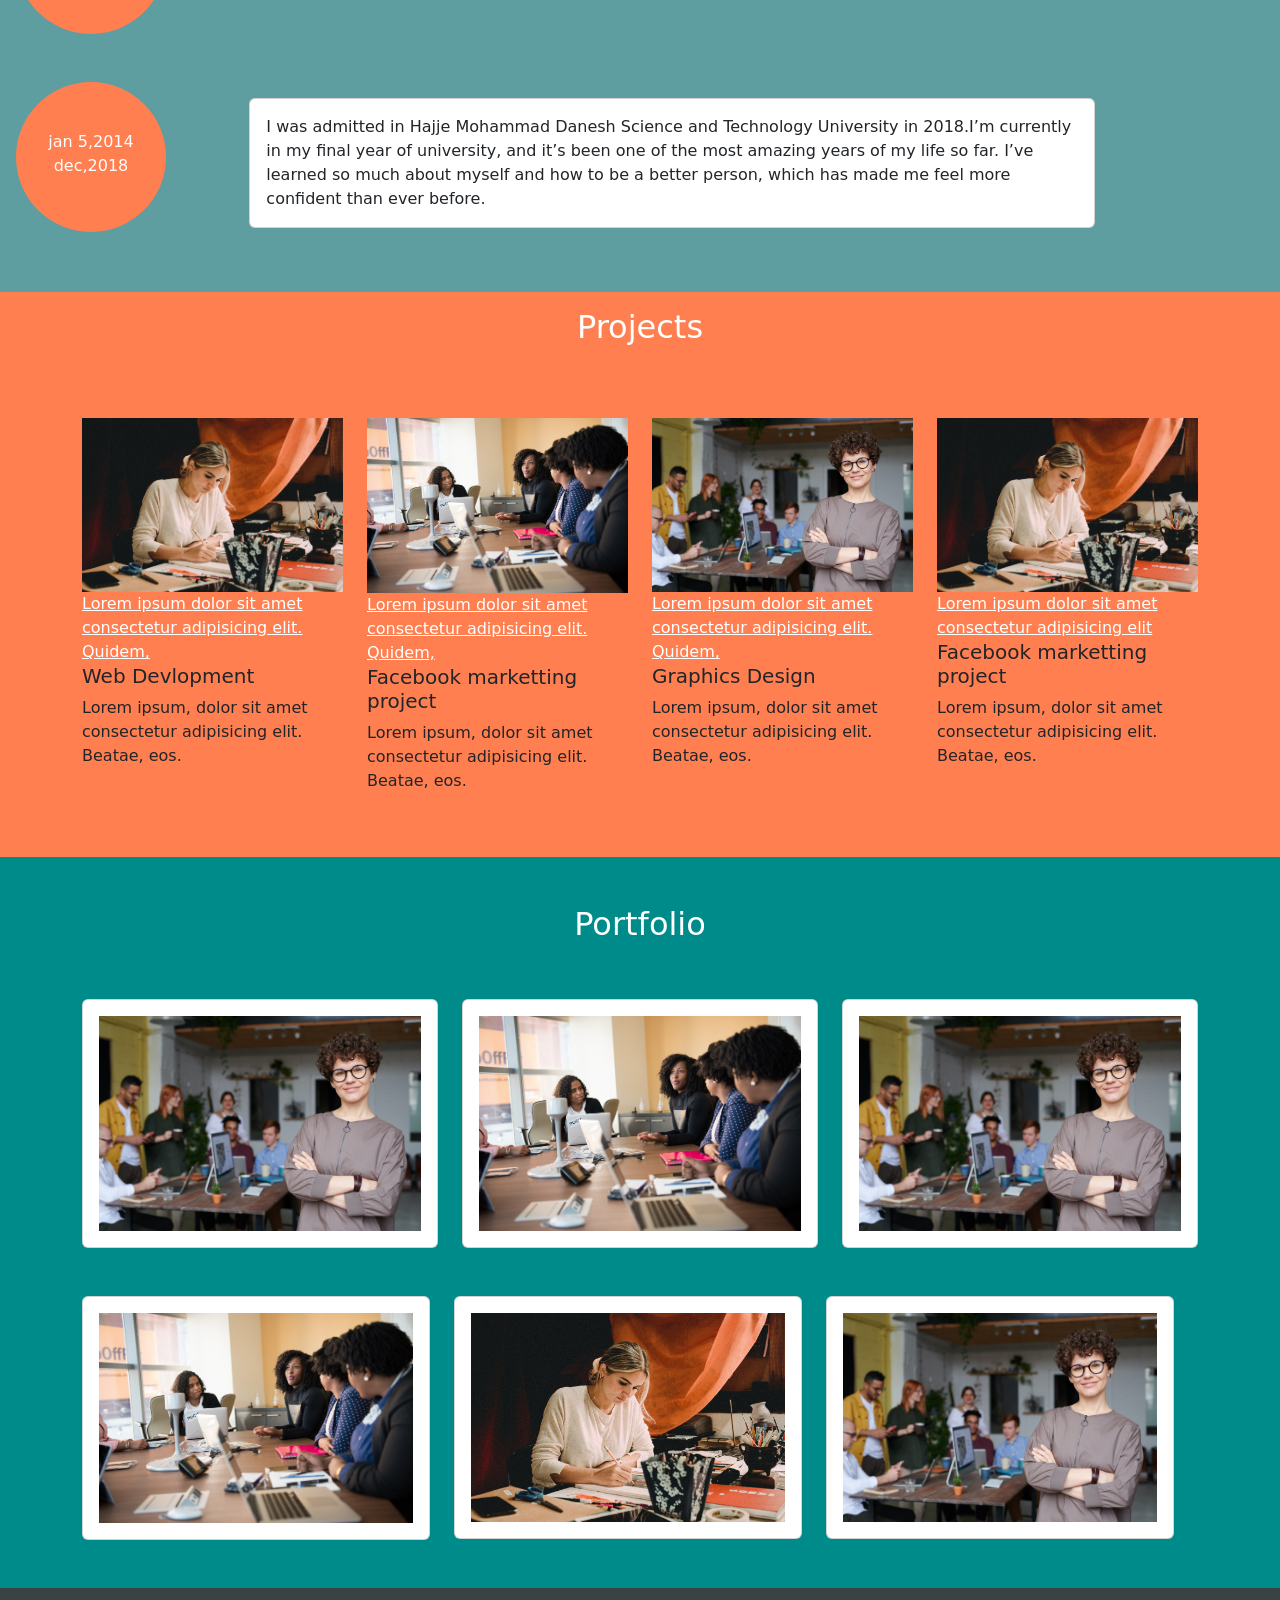
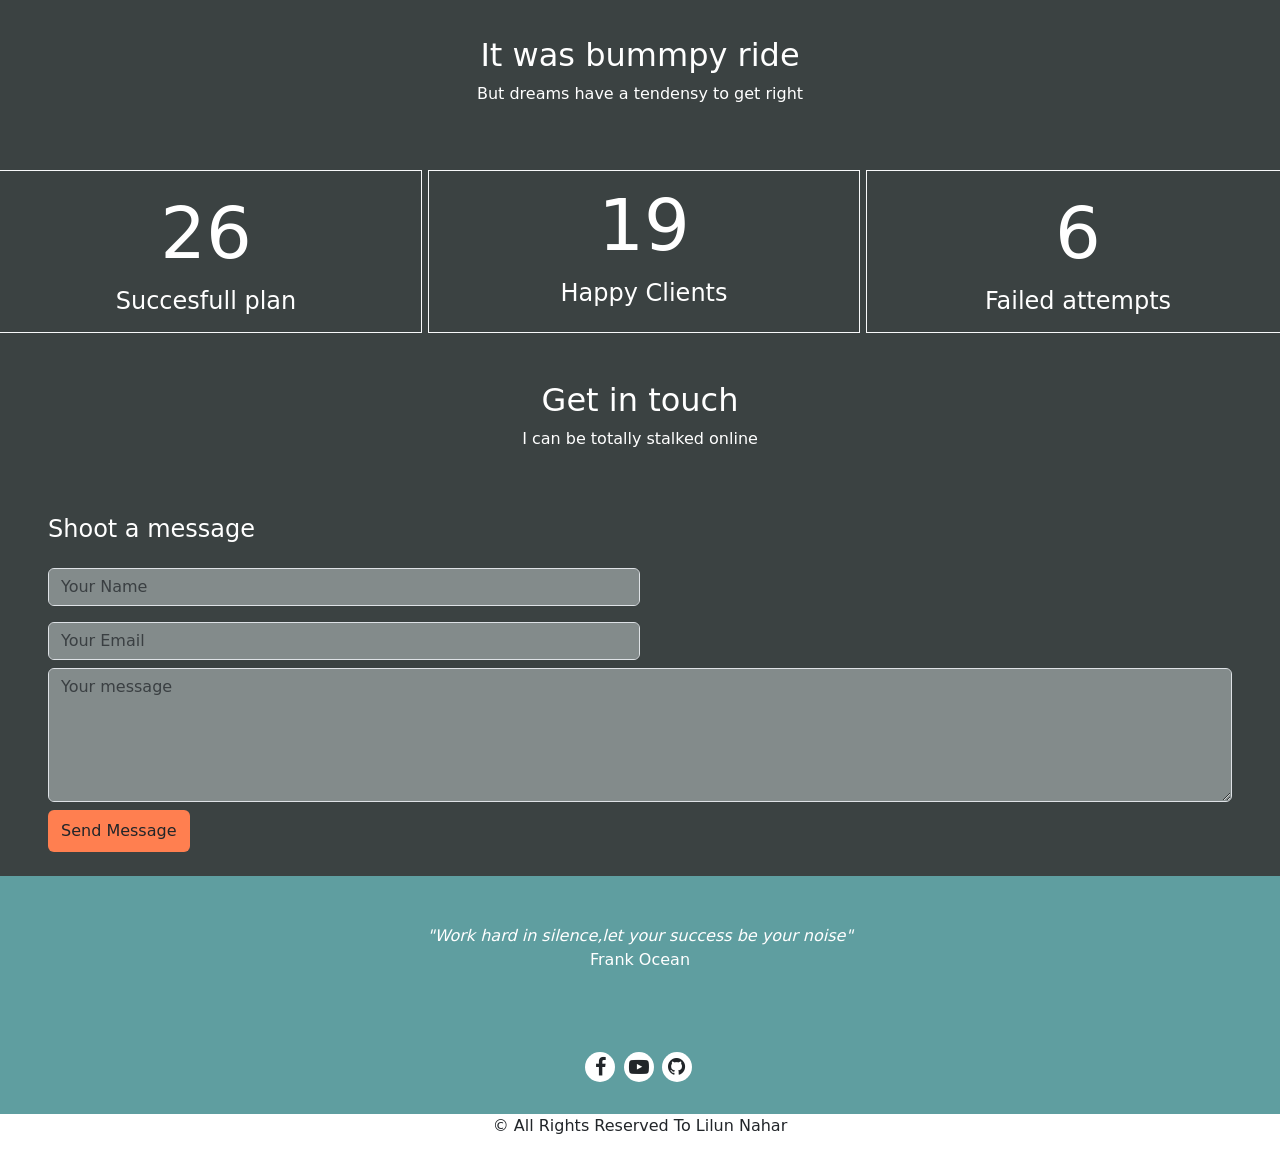
==== commit 229bc9dd: "Update index.html" ====
--- a/index.html
+++ b/index.html
@@ -75,10 +75,7 @@
         <div class="col-md-9 py-5 text-white my-5">
           <h3>Lilun Nahar Sourin</h3>
           <p>Student,HSTU</p>
-          <p>Lorem ipsum dolor sit amet consectetur adipisicing elit. Totam repudiandae eligendi veniam delectus
-            assumenda recusandae libero quaerat eum, fugiat, nemo aperiam quos asperiores illum, perspiciatis magni
-            modi! Necessitatibus debitis nam tempora odio, omnis ipsum non error amet nihil libero obcaecati labore hic
-            nulla eveniet dignissimos iure ipsa saepe maxime reiciendis.</p>
+          <p>This is Lilun Nahar Sourin.My interests include photography, art, and music. I enjoy making things out of clay and woodworking.I’m a student and have been working as a freelancer for the past six months. I’m looking for opportunities to learn more about the frrelancing field and grow my skills to take on more challenging roles.</p>
         </div>
         <div class="col-md-3 py-5">
           <img src="me.jpg" class="img-fluid border  width-50 rounded-circle border-light py-10">
@@ -109,9 +106,7 @@
       <div class="col-md-8 my-3">
         <div class="card">
           <div class="card-body">
-            Lorem ipsum, dolor sit amet consectetur adipisicing elit. Mollitia sed dolore deleniti neque nulla
-            asperiores ipsam porro facilis maiores quasi?Lorem ipsum dolor sit amet consectetur adipisicing elit. Alias
-            labore sint sapiente magnam accusantium vel perferendis quas doloremque adipisci assumenda!
+            I have completed my intermidiate from Rangpur Govt College.Then i tried my best o get admit into a public university.I have benn lucky enough to get chance in a public unuversity
           </div>
         </div>
       </div>
@@ -129,9 +124,7 @@
       <div class="col-md-8 my-3">
         <div class="card">
           <div class="card-body">
-            Lorem ipsum, dolor sit amet consectetur adipisicing elit. Mollitia sed dolore deleniti neque nulla
-            asperiores ipsam porro facilis maiores quasi?Lorem ipsum dolor sit amet consectetur adipisicing elit. Alias
-            labore sint sapiente magnam accusantium vel perferendis quas doloremque adipisci assumenda!
+            I was admitted in Hajje Mohammad Danesh Science and Technology University in 2018.I’m currently in my final year of university, and it’s been one of the most amazing years of my life so far. I’ve learned so much about myself and how to be a better person, which has made me feel more confident than ever before.
           </div>
         </div>
       </div>
@@ -153,7 +146,7 @@
           <img src="four.jpg" class="img-fluid">
           <a href="" class="text-white">Lorem ipsum dolor sit amet consectetur adipisicing elit. Quidem,</a>
 
-            <h5 class="font-weight-bold">Facebook marketting project</h5>
+            <h5 class="font-weight-bold">Web Devlopment</h5>
             <p>Lorem ipsum, dolor sit amet consectetur adipisicing elit. Beatae, eos.</p>
         </div>
         <div class="col-md-3">
@@ -167,7 +160,7 @@
           <img src="two.jpg" class="img-fluid">
           <a href="" class="text-white">Lorem ipsum dolor sit amet consectetur adipisicing elit. Quidem,</a>
 
-            <h5 class="font-weight-bold">Facebook marketting project</h5>
+            <h5 class="font-weight-bold">Graphics Design</h5>
             <p>Lorem ipsum, dolor sit amet consectetur adipisicing elit. Beatae, eos.</p>
         </div>
         <div class="col-md-3">
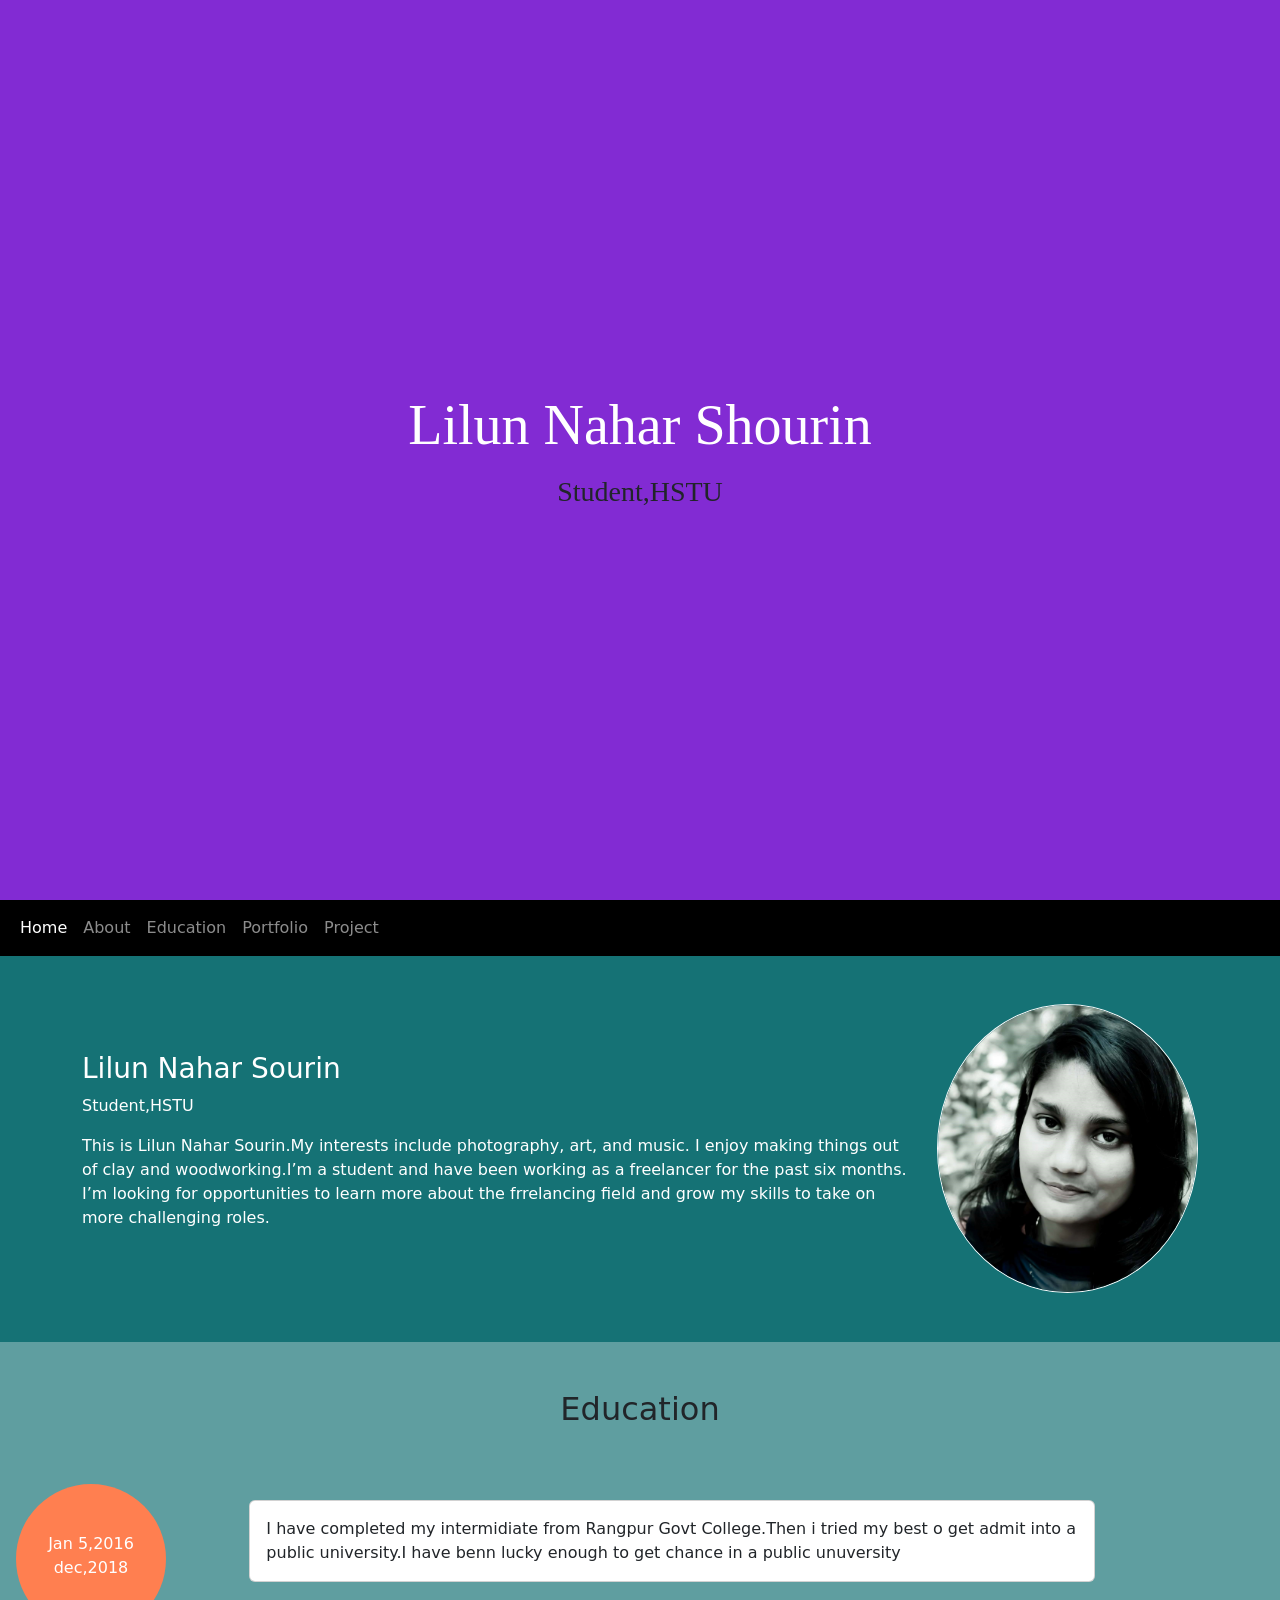
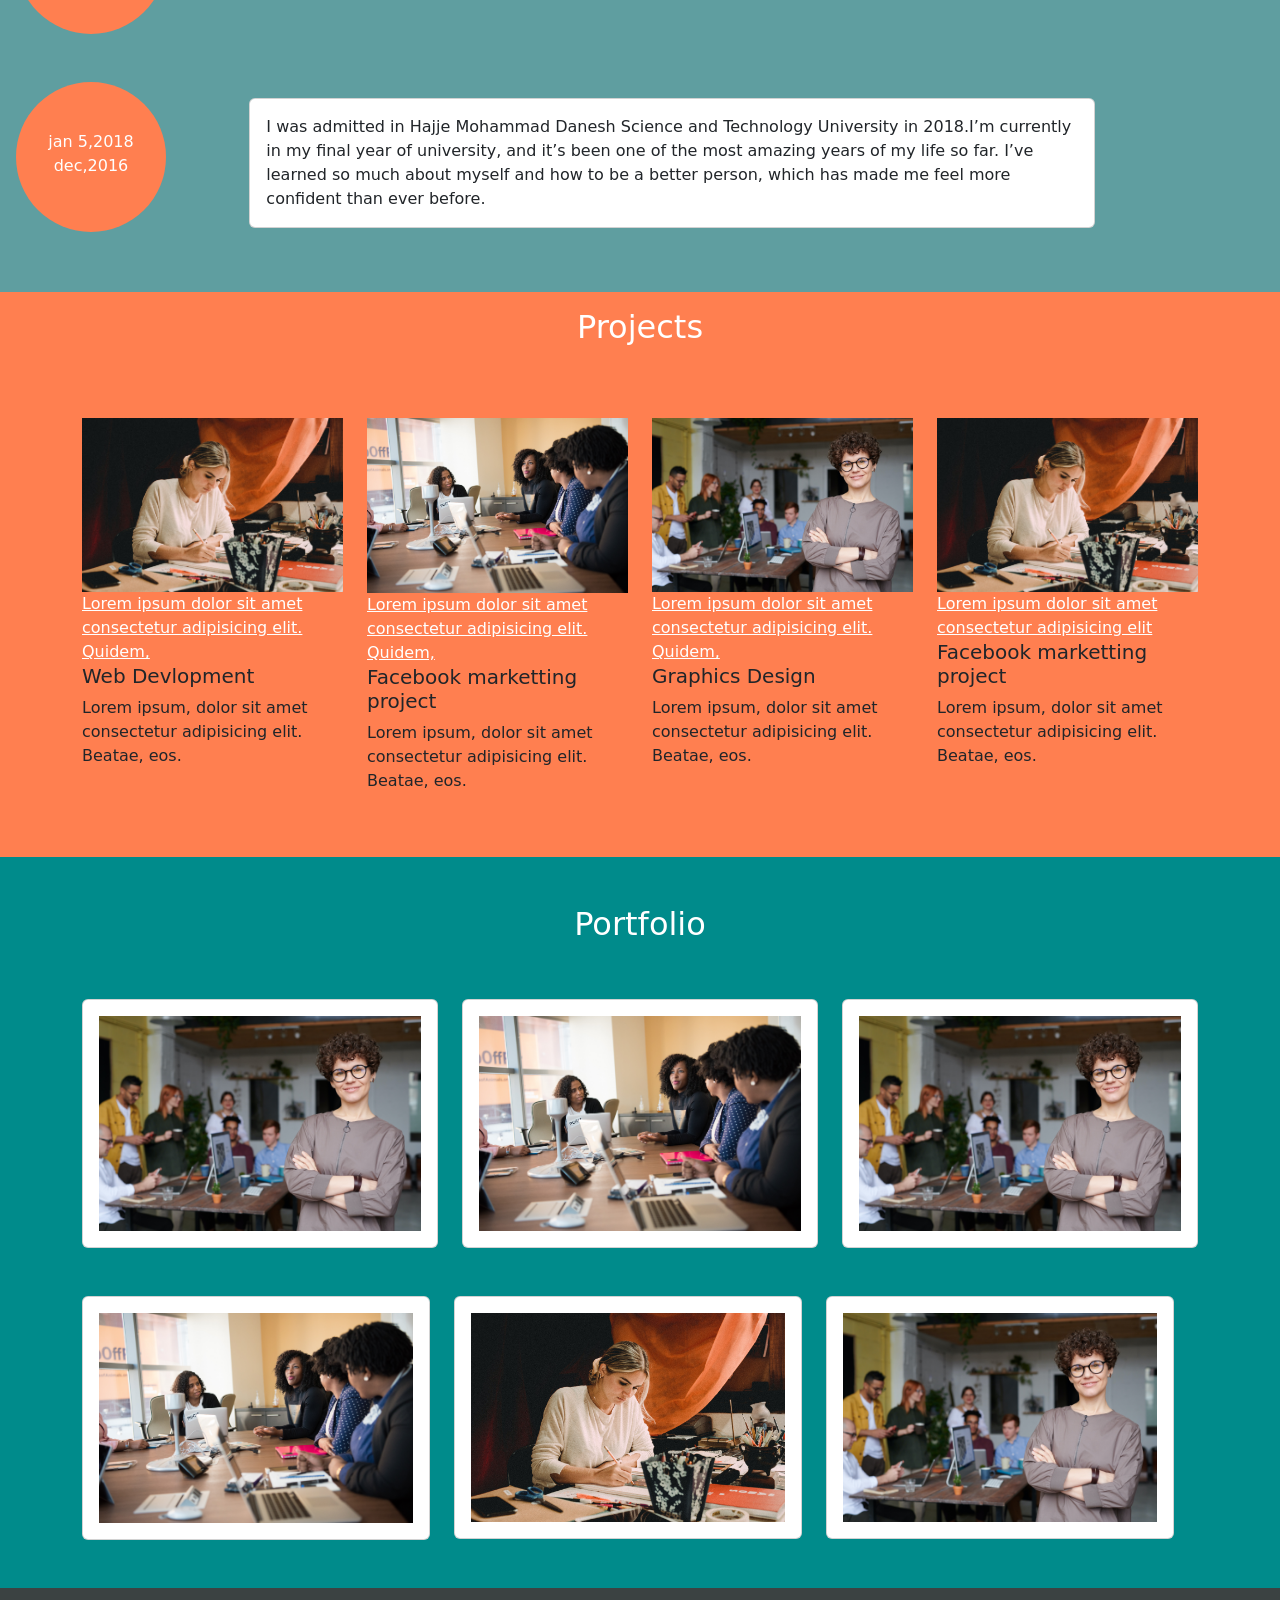
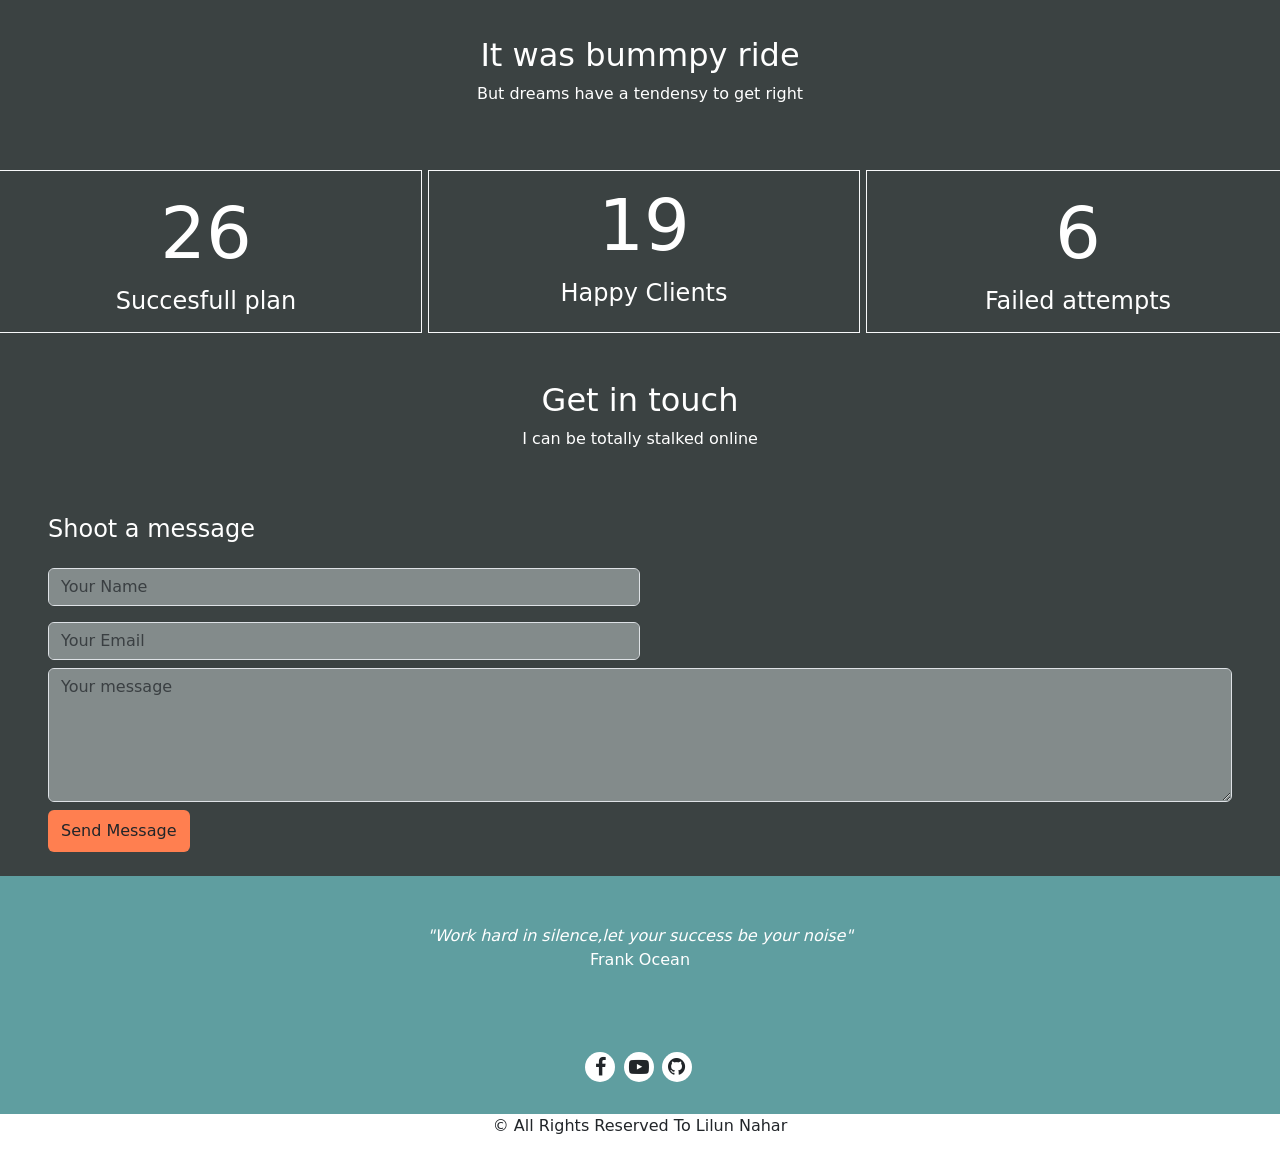
==== commit 4e038c0a: "Update index.html" ====
--- a/index.html
+++ b/index.html
@@ -97,7 +97,7 @@
     <div class="row">
       <div class="col-md-2 mx-3">
         <div class="circle text-center text-white">
-          <p class="py-5">Jan 5,2018<br>
+          <p class="py-5">Jan 5,2016<br>
             dec,2018
 
           </p>
@@ -115,8 +115,8 @@
     <div class="row py-5">
       <div class="col-md-2 mx-3">
         <div class="circle text-center text-white">
-          <p class="py-5">jan 5,2014<br>
-            dec,2018
+          <p class="py-5">jan 5,2018<br>
+            dec,2016
 
           </p>
         </div>
